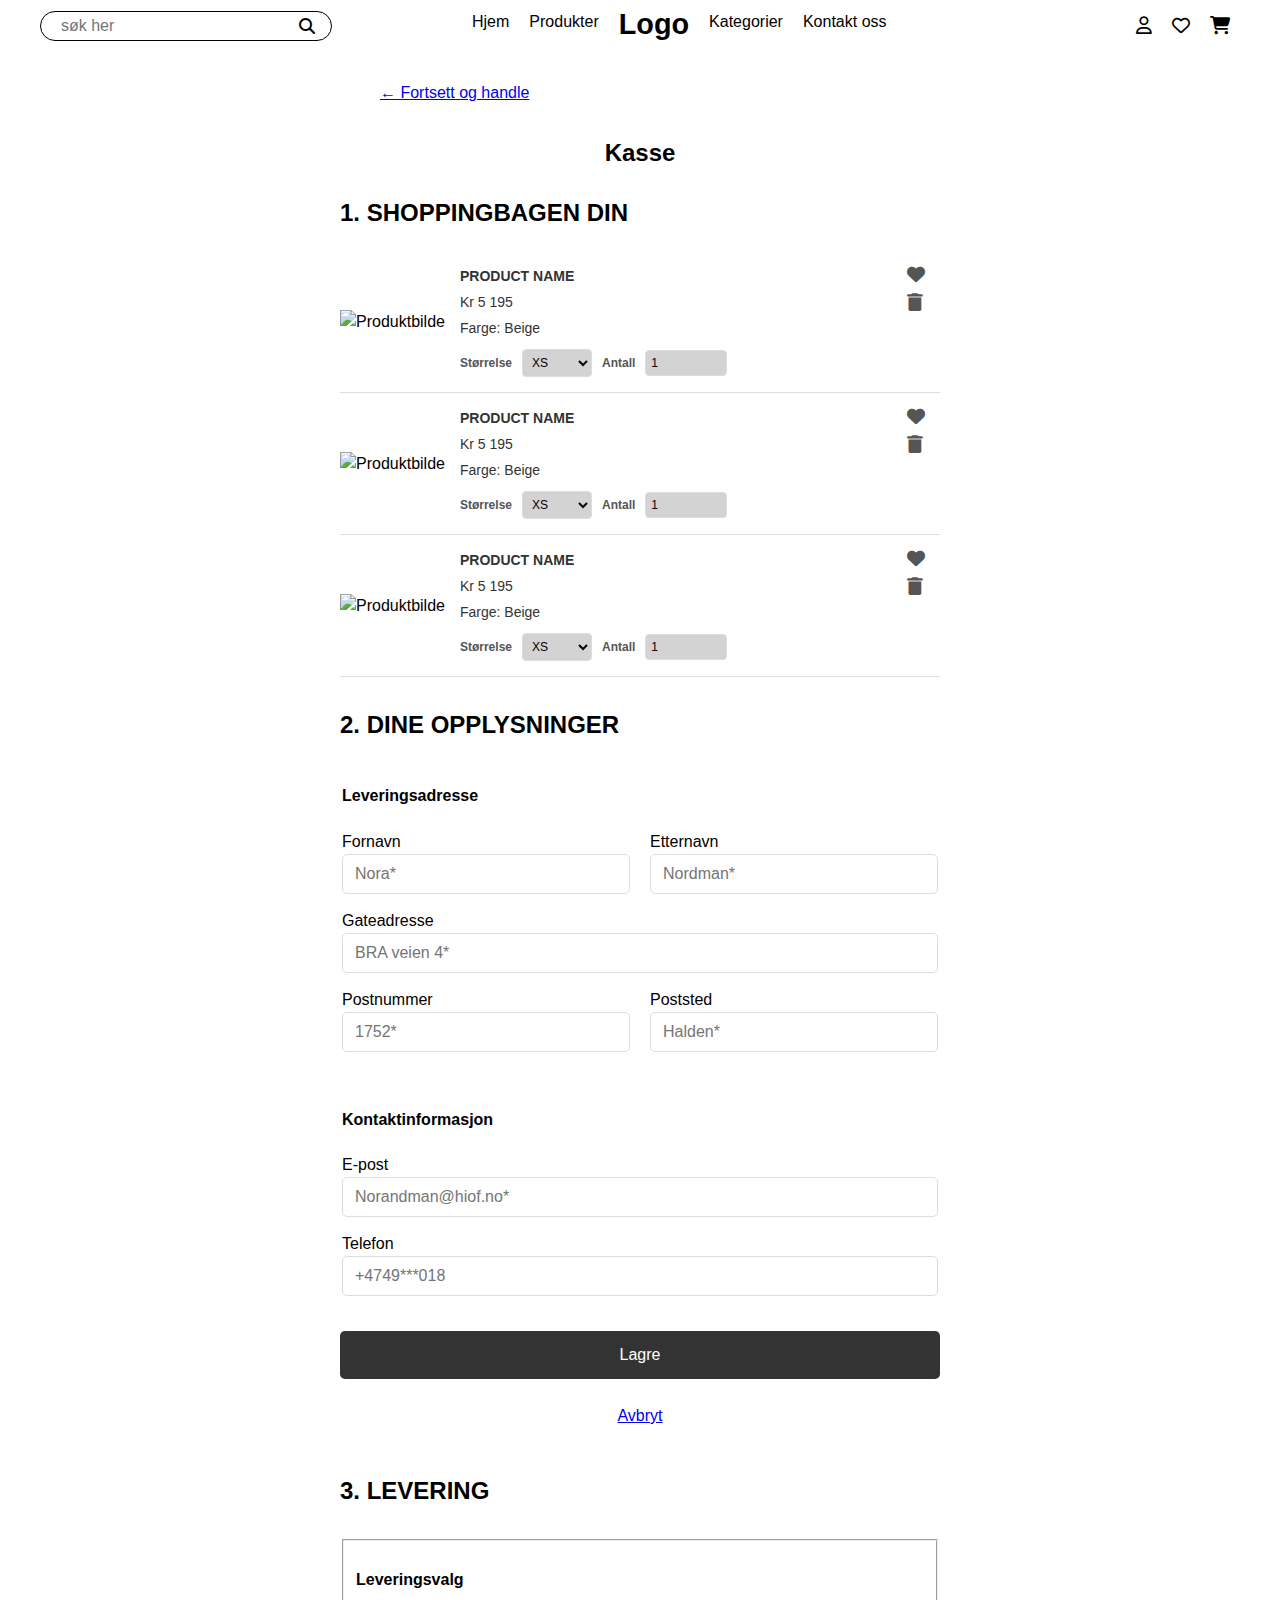
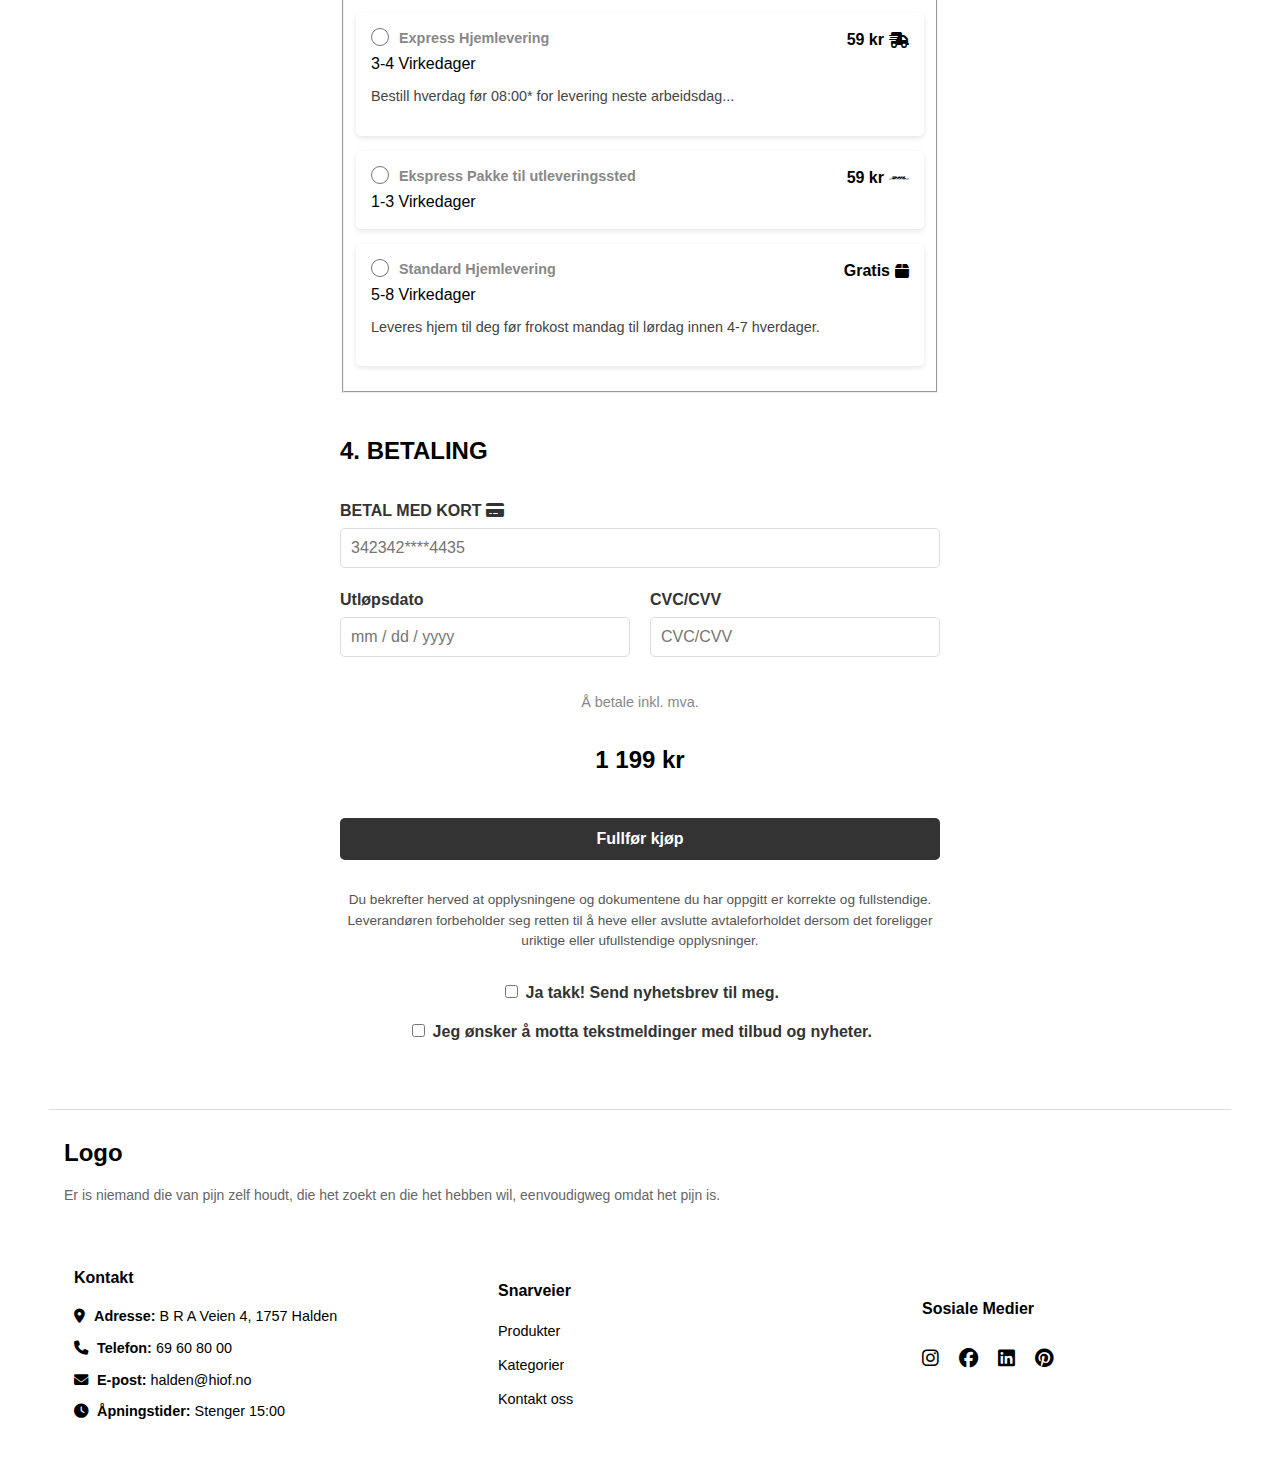
==== checkout.html @ 177e48ae "Eksamen" ====
<!DOCTYPE html>
<html lang="no">
<head>
    <meta charset="UTF-8">
    <meta name="viewport" content="width=device-width, initial-scale=1.0">
    <link rel="stylesheet" href="Ikoner/css/brands.css">
    <link rel="stylesheet" href="Ikoner/css/fontawesome.css">
    <link rel="stylesheet" href="Ikoner/css/solid.css">
    <link rel="stylesheet" href="Ikoner/css/regular.css">
    <link rel="stylesheet" href="CSS/stylesheet.css">
    <title>Nettbutikk</title>
</head>
<body>
    <header>
       
        <form class="search-bar" action="#" method="get">
    <label for="search" class="visually-hidden"></label>
    <input type="text" id="search" name="search" placeholder="søk her">
    <button>
        <i class="fa-solid fa-magnifying-glass"></i>
    </button>
    </form>

    

    
        <nav>
            <ul id="hoved-navigasjon">
                <li><a href="index.html">Hjem</a></li>
                <li><a href="index.html#De-mest-populære">Produkter</a></li>
                <li><a href="index.html" id="Logo">Logo</a></li>
                <li><a href="index.html#category-container">Kategorier</a></li>
                <li><a href="#kontakt">Kontakt oss</a></li>
            </ul>
        
            <ul class="icons">
                <li><a href="#" class="icon1"><i class="fa-regular fa-user"></i></a></li>
                <li><a href="#" class="icon2"><i class="fa-regular fa-heart"></i></a></li>
                <li><a href="checkout.html" class="icon3"><i class="fa-solid fa-cart-shopping"></i></a></li>
            </ul>
        </nav>
    </header>
    <main id="cart_Main">
        <section id="seksjon-kasse">
            <header>
                <a href="index.html#De-mest-populære" class="continue-shopping">← Fortsett og handle</a>
               
                
            
            </header>
            <h2 >Kasse</h2>
        </section>

        <section id="handlekurv-seksjon">
            <h3>1. SHOPPINGBAGEN DIN</h3>
            <!-- Product card -->
            <article class="handlekurv-produkt">
                <figure>
                    <img src="https://cdn.pixabay.com/photo/2021/03/22/16/07/woman-6115105_1280.jpg" alt="Produktbilde">
                </figure>
                <section class="produkt-detaljer">
                    <p><strong>PRODUCT NAME</strong></p>
                    <p>Kr 5 195</p>
                    <p>Farge: Beige</p>
                    <div class="produkt-valg">
                        <label for="størrelse-1">Størrelse</label>
                        <select id="størrelse-1">
                            <option value="XS">XS</option>
                            <option value="S">S</option>
                            <option value="M">M</option>
                            <option value="L">L</option>
                            <option value="XL">XL</option>
                        </select>
                        <label for="antall-1">Antall</label>
                        <input type="number" id="antall-1" value="1" min="1">
                    </div>
                </section>
                <section class="produkt-ikoner">
                    <i class="fas fa-heart"></i>
                    <i class="fas fa-trash"></i>
                </section>
            </article>
             <!-- Product card -->
             <article class="handlekurv-produkt">
                <figure>
                    <img src="https://cdn.pixabay.com/photo/2021/03/22/16/07/woman-6115105_1280.jpg" alt="Produktbilde">
                </figure>
                <section class="produkt-detaljer">
                    <p><strong>PRODUCT NAME</strong></p>
                    <p>Kr 5 195</p>
                    <p>Farge: Beige</p>
                    <section class="produkt-valg">
                        <label for="størrelse-2">Størrelse</label>
                        <select id="størrelse-2">
                            <option value="XS">XS</option>
                            <option value="S">S</option>
                            <option value="M">M</option>
                            <option value="L">L</option>
                            <option value="XL">XL</option>
                        </select>
                        <label for="antall-2">Antall</label>
                        <input type="number" id="antall-2" value="1" min="1">
                    </section>
                </section>
                <section class="produkt-ikoner">
                    <i class="fas fa-heart"></i>
                    <i class="fas fa-trash"></i>
                </section>
            </article>
             <!-- Product card -->
             <article class="handlekurv-produkt">
                <figure>
                    <img src="https://cdn.pixabay.com/photo/2021/03/22/16/07/woman-6115105_1280.jpg" alt="Produktbilde">
                </figure>
                <section class="produkt-detaljer">
                    <p><strong>PRODUCT NAME</strong></p>
                    <p>Kr 5 195</p>
                    <p>Farge: Beige</p>
                    <section class="produkt-valg">
                        <label for="størrelse-3">Størrelse</label>
                        <select id="størrelse-3">
                            <option value="XS">XS</option>
                            <option value="S">S</option>
                            <option value="M">M</option>
                            <option value="L">L</option>
                            <option value="XL">XL</option>
                        </select>
                        <label for="antall-3">Antall</label>
                        <input type="number" id="antall-3" value="1" min="1">
                    </section>
                </section>
                <div class="produkt-ikoner">
                    <i class="fas fa-heart"></i>
                    <i class="fas fa-trash"></i>
                </div>
            </article>
        </section>
                
        
        <section id="dine-opplysninger">
            <h3>2. DINE OPPLYSNINGER</h3>
            <form action="#" method="post">
                <fieldset>
                    <h4>Leveringsadresse</h4>
                    <section class="form-row">
                        <section class="form-group">
                            <label for="fornavn">Fornavn</label>
                            <input type="text" id="fornavn" name="fornavn" placeholder="Nora*" required>
                        </section>
                        <section class="form-group">
                            <label for="etternavn">Etternavn</label>
                            <input type="text" id="etternavn" name="etternavn" placeholder="Nordman*" required>
                        </section>
                    </section>
                    <section class="form-group">
                        <label for="gateadresse">Gateadresse</label>
                        <input type="text" id="gateadresse" name="gateadresse" placeholder="BRA veien 4*" required>
                    </section>
                    <section class="form-row">
                        <section class="form-group">
                            <label for="postnummer">Postnummer</label>
                            <input type="number" id="postnummer" name="postnummer" placeholder="1752*" required min="0" step="1">
                        </section>
                        <section class="form-group">
                            <label for="poststed">Poststed</label>
                            <input type="text" id="poststed" name="poststed" placeholder="Halden*" required>
                        </section>
                    </section>
                </fieldset>
                <fieldset>
                    <h4>Kontaktinformasjon</h4>
                    <section class="form-group">
                        <label for="epost">E-post</label>
                        <input type="email" id="epost" name="epost" placeholder="Norandman@hiof.no*" required>
                    </section>
                    <section class="form-group">
                        <label for="telefon">Telefon</label>
                        <input type="tel" id="telefon" name="telefon" placeholder="+4749***018" required>
                    </section>
                </fieldset>
                <section class="button-container">
                    <button type="submit" class="lagre-knapp">Lagre</button>
                    <a class="avbryt-knapp" href="#">Avbryt</a>
                </section>
            </form>
        </section>
        

        <section id="Levering">
            
                <h3 id="Levering_h3">3. LEVERING</h3>
           
            <form action="#" method="post">
                <fieldset>
                    <h4>Leveringsvalg</h4>
                    <article>
                        <section class="leveringsvalg-container">
                            <input type="radio" id="express_hjemlevering" name="levering" value="express_hjemlevering">
                            <label for="express_hjemlevering">
                                <span><strong>Express Hjemlevering</strong></span>
                            </label>
                            <section class="pris">
                                59 kr <i class="fa-solid fa-truck-fast"></i>
                            </section>
                        </section>
                        <span>3-4 Virkedager</span>
                        <p>Bestill hverdag før 08:00* for levering neste arbeidsdag...</p>
                    </article>
                    
            
                    <article>
                        <section class="leveringsvalg-container">
                        <input type="radio" id="express_utlevering" name="levering" value="express_utlevering" >
                        <label for="express_utlevering">
                            <span><strong>Ekspress Pakke til utleveringssted</strong></span>
                        </label>
                        <span class="pris">59 kr <i class="fa-brands fa-dhl"></i></span>
                        </section>
                            
                            <span>1-3 Virkedager</span>
                        
                    </article>
            
                    <article>
                        <section class="leveringsvalg-container">
                        <input type="radio" id="standard_hjemlevering" name="levering" value="standard_hjemlevering" >
                        <label for="standard_hjemlevering">
                            <span><strong>Standard Hjemlevering</strong></span>
                        </label>
                            <span class="pris">Gratis <i class="fa-solid fa-box"></i></span>
                            </section>
                            <span>5-8 Virkedager</span>
                            <p>Leveres hjem til deg før frokost mandag til lørdag innen 4-7 hverdager.</p>
                    </article>
                </fieldset>
            </form>                   
        </section>
      
        <section id="betaling">
         
                <h3>4. BETALING</h3>
         
            <form action="#" method="post" id="form_for_betaling">
                <section class="label-with-icon">
                    <label for="kortnummer">BETAL MED KORT  <i class="fa-solid fa-credit-card"></i></label>
                   
                </section>
                
                <section class="input-row">
                    
                    
                    <input type="text" id="kortnummer" name="kortnummer" placeholder="342342****4435" required>
                </section>
        
                <section class="input-row">
                    <section class="input-group">
                        <label for="utlopdato">Utløpsdato</label>
                        <input type="text" id="utlopdato" name="utlopdato" placeholder="mm / dd / yyyy" required>
                    </section>
                    <section class="input-group">
                        <label for="cvc">CVC/CVV</label>
                        <input type="text" id="cvc" name="cvc" placeholder="CVC/CVV" required pattern="\d{3}">
                    </section>
                </section>
        
                <p class="pris-tekst">Å betale inkl. mva.</p>
                <p class="total-pris">1 199 kr</p>
        
                <button class="fullfor-knapp" type="submit">Fullfør kjøp</button>
        
                <p class="bekreftelse-tekst">
                    Du bekrefter herved at opplysningene og dokumentene du har oppgitt er korrekte og fullstendige.
                    Leverandøren forbeholder seg retten til å heve eller avslutte avtaleforholdet dersom det foreligger uriktige eller ufullstendige opplysninger.
                </p>
        
                <section class="checkbox-container">
                    <label class="checkbox_item">
                        <input type="checkbox" name="nyhetsbrev">
                        <span>Ja takk! Send nyhetsbrev til meg.</span>
                    </label>
                    <label class="checkbox_item">
                        <input type="checkbox" name="tekstmelding">
                        <span>Jeg ønsker å motta tekstmeldinger med tilbud og nyheter.</span>
                    </label>
                </section>
            </form>
        </section>
         














    </main>





    <footer id="kontakt">

        <section class="footer-logo">
            <h2>Logo</h2>
            <p>Er is niemand die van pijn zelf houdt, die het zoekt en die het hebben wil, eenvoudigweg omdat het pijn is.</p>
        </section>
    
        <div class="footer-row">
        <section class="footer-contact">
            <h3>Kontakt</h3>
            <ul>
                <li><i class="fa-solid fa-location-dot"></i> <span class="label">Adresse:</span> B R A Veien 4, 1757 Halden</li>
                <li><i class="fa-solid fa-phone"></i> <span class="label">Telefon:</span> 69 60 80 00</li>
                <li><i class="fa-solid fa-envelope"></i> <span class="label">E-post:</span> halden@hiof.no</li>
                <li><i class="fa-solid fa-clock"></i> <span class="label">Åpningstider:</span> Stenger 15:00</li>
            </ul>
        </section>
   
        <section class="footer-links">
            <h3>Snarveier</h3>
            <ul>
                <li><a href="#De-mest-populære">Produkter</a></li>
                <li><a href="#category-container">Kategorier</a></li>
                <li><a href="#kontakt">Kontakt oss</a></li>
            </ul>
        </section>
    
    
        
        <section class="footer-social">
            <h3>Sosiale Medier</h3>
            <ul>
                <li><a href="https://www.instagram.com/" target="_blank"><i class="fa-brands fa-instagram"></i></a></li>
                <li><a href="https://www.facebook.com/" target="_blank"><i class="fa-brands fa-facebook"></i></a></li>
                <li><a href="https://www.linkedin.com/" target="_blank"><i class="fa-brands fa-linkedin"></i></a></li>
                <li><a href="https://www.pinterest.com/" target="_blank"><i class="fa-brands fa-pinterest"></i></a></li>
            </ul>
        </section>
        </div>
    </footer>
</body>
</html>
---- Ikoner/css/brands.css ----
/*!
 * Font Awesome Free 6.6.0 by @fontawesome - https://fontawesome.com
 * License - https://fontawesome.com/license/free (Icons: CC BY 4.0, Fonts: SIL OFL 1.1, Code: MIT License)
 * Copyright 2024 Fonticons, Inc.
 */
:root, :host {
  --fa-style-family-brands: 'Font Awesome 6 Brands';
  --fa-font-brands: normal 400 1em/1 'Font Awesome 6 Brands'; }

@font-face {
  font-family: 'Font Awesome 6 Brands';
  font-style: normal;
  font-weight: 400;
  font-display: block;
  src: url("../webfonts/fa-brands-400.woff2") format("woff2"), url("../webfonts/fa-brands-400.ttf") format("truetype"); }

.fab,
.fa-brands {
  font-weight: 400; }

.fa-monero:before {
  content: "\f3d0"; }

.fa-hooli:before {
  content: "\f427"; }

.fa-yelp:before {
  content: "\f1e9"; }

.fa-cc-visa:before {
  content: "\f1f0"; }

.fa-lastfm:before {
  content: "\f202"; }

.fa-shopware:before {
  content: "\f5b5"; }

.fa-creative-commons-nc:before {
  content: "\f4e8"; }

.fa-aws:before {
  content: "\f375"; }

.fa-redhat:before {
  content: "\f7bc"; }

.fa-yoast:before {
  content: "\f2b1"; }

.fa-cloudflare:before {
  content: "\e07d"; }

.fa-ups:before {
  content: "\f7e0"; }

.fa-pixiv:before {
  content: "\e640"; }

.fa-wpexplorer:before {
  content: "\f2de"; }

.fa-dyalog:before {
  content: "\f399"; }

.fa-bity:before {
  content: "\f37a"; }

.fa-stackpath:before {
  content: "\f842"; }

.fa-buysellads:before {
  content: "\f20d"; }

.fa-first-order:before {
  content: "\f2b0"; }

.fa-modx:before {
  content: "\f285"; }

.fa-guilded:before {
  content: "\e07e"; }

.fa-vnv:before {
  content: "\f40b"; }

.fa-square-js:before {
  content: "\f3b9"; }

.fa-js-square:before {
  content: "\f3b9"; }

.fa-microsoft:before {
  content: "\f3ca"; }

.fa-qq:before {
  content: "\f1d6"; }

.fa-orcid:before {
  content: "\f8d2"; }

.fa-java:before {
  content: "\f4e4"; }

.fa-invision:before {
  content: "\f7b0"; }

.fa-creative-commons-pd-alt:before {
  content: "\f4ed"; }

.fa-centercode:before {
  content: "\f380"; }

.fa-glide-g:before {
  content: "\f2a6"; }

.fa-drupal:before {
  content: "\f1a9"; }

.fa-jxl:before {
  content: "\e67b"; }

.fa-dart-lang:before {
  content: "\e693"; }

.fa-hire-a-helper:before {
  content: "\f3b0"; }

.fa-creative-commons-by:before {
  content: "\f4e7"; }

.fa-unity:before {
  content: "\e049"; }

.fa-whmcs:before {
  content: "\f40d"; }

.fa-rocketchat:before {
  content: "\f3e8"; }

.fa-vk:before {
  content: "\f189"; }

.fa-untappd:before {
  content: "\f405"; }

.fa-mailchimp:before {
  content: "\f59e"; }

.fa-css3-alt:before {
  content: "\f38b"; }

.fa-square-reddit:before {
  content: "\f1a2"; }

.fa-reddit-square:before {
  content: "\f1a2"; }

.fa-vimeo-v:before {
  content: "\f27d"; }

.fa-contao:before {
  content: "\f26d"; }

.fa-square-font-awesome:before {
  content: "\e5ad"; }

.fa-deskpro:before {
  content: "\f38f"; }

.fa-brave:before {
  content: "\e63c"; }

.fa-sistrix:before {
  content: "\f3ee"; }

.fa-square-instagram:before {
  content: "\e055"; }

.fa-instagram-square:before {
  content: "\e055"; }

.fa-battle-net:before {
  content: "\f835"; }

.fa-the-red-yeti:before {
  content: "\f69d"; }

.fa-square-hacker-news:before {
  content: "\f3af"; }

.fa-hacker-news-square:before {
  content: "\f3af"; }

.fa-edge:before {
  content: "\f282"; }

.fa-threads:before {
  content: "\e618"; }

.fa-napster:before {
  content: "\f3d2"; }

.fa-square-snapchat:before {
  content: "\f2ad"; }

.fa-snapchat-square:before {
  content: "\f2ad"; }

.fa-google-plus-g:before {
  content: "\f0d5"; }

.fa-artstation:before {
  content: "\f77a"; }

.fa-markdown:before {
  content: "\f60f"; }

.fa-sourcetree:before {
  content: "\f7d3"; }

.fa-google-plus:before {
  content: "\f2b3"; }

.fa-diaspora:before {
  content: "\f791"; }

.fa-foursquare:before {
  content: "\f180"; }

.fa-stack-overflow:before {
  content: "\f16c"; }

.fa-github-alt:before {
  content: "\f113"; }

.fa-phoenix-squadron:before {
  content: "\f511"; }

.fa-pagelines:before {
  content: "\f18c"; }

.fa-algolia:before {
  content: "\f36c"; }

.fa-red-river:before {
  content: "\f3e3"; }

.fa-creative-commons-sa:before {
  content: "\f4ef"; }

.fa-safari:before {
  content: "\f267"; }

.fa-google:before {
  content: "\f1a0"; }

.fa-square-font-awesome-stroke:before {
  content: "\f35c"; }

.fa-font-awesome-alt:before {
  content: "\f35c"; }

.fa-atlassian:before {
  content: "\f77b"; }

.fa-linkedin-in:before {
  content: "\f0e1"; }

.fa-digital-ocean:before {
  content: "\f391"; }

.fa-nimblr:before {
  content: "\f5a8"; }

.fa-chromecast:before {
  content: "\f838"; }

.fa-evernote:before {
  content: "\f839"; }

.fa-hacker-news:before {
  content: "\f1d4"; }

.fa-creative-commons-sampling:before {
  content: "\f4f0"; }

.fa-adversal:before {
  content: "\f36a"; }

.fa-creative-commons:before {
  content: "\f25e"; }

.fa-watchman-monitoring:before {
  content: "\e087"; }

.fa-fonticons:before {
  content: "\f280"; }

.fa-weixin:before {
  content: "\f1d7"; }

.fa-shirtsinbulk:before {
  content: "\f214"; }

.fa-codepen:before {
  content: "\f1cb"; }

.fa-git-alt:before {
  content: "\f841"; }

.fa-lyft:before {
  content: "\f3c3"; }

.fa-rev:before {
  content: "\f5b2"; }

.fa-windows:before {
  content: "\f17a"; }

.fa-wizards-of-the-coast:before {
  content: "\f730"; }

.fa-square-viadeo:before {
  content: "\f2aa"; }

.fa-viadeo-square:before {
  content: "\f2aa"; }

.fa-meetup:before {
  content: "\f2e0"; }

.fa-centos:before {
  content: "\f789"; }

.fa-adn:before {
  content: "\f170"; }

.fa-cloudsmith:before {
  content: "\f384"; }

.fa-opensuse:before {
  content: "\e62b"; }

.fa-pied-piper-alt:before {
  content: "\f1a8"; }

.fa-square-dribbble:before {
  content: "\f397"; }

.fa-dribbble-square:before {
  content: "\f397"; }

.fa-codiepie:before {
  content: "\f284"; }

.fa-node:before {
  content: "\f419"; }

.fa-mix:before {
  content: "\f3cb"; }

.fa-steam:before {
  content: "\f1b6"; }

.fa-cc-apple-pay:before {
  content: "\f416"; }

.fa-scribd:before {
  content: "\f28a"; }

.fa-debian:before {
  content: "\e60b"; }

.fa-openid:before {
  content: "\f19b"; }

.fa-instalod:before {
  content: "\e081"; }

.fa-expeditedssl:before {
  content: "\f23e"; }

.fa-sellcast:before {
  content: "\f2da"; }

.fa-square-twitter:before {
  content: "\f081"; }

.fa-twitter-square:before {
  content: "\f081"; }

.fa-r-project:before {
  content: "\f4f7"; }

.fa-delicious:before {
  content: "\f1a5"; }

.fa-freebsd:before {
  content: "\f3a4"; }

.fa-vuejs:before {
  content: "\f41f"; }

.fa-accusoft:before {
  content: "\f369"; }

.fa-ioxhost:before {
  content: "\f208"; }

.fa-fonticons-fi:before {
  content: "\f3a2"; }

.fa-app-store:before {
  content: "\f36f"; }

.fa-cc-mastercard:before {
  content: "\f1f1"; }

.fa-itunes-note:before {
  content: "\f3b5"; }

.fa-golang:before {
  content: "\e40f"; }

.fa-kickstarter:before {
  content: "\f3bb"; }

.fa-square-kickstarter:before {
  content: "\f3bb"; }

.fa-grav:before {
  content: "\f2d6"; }

.fa-weibo:before {
  content: "\f18a"; }

.fa-uncharted:before {
  content: "\e084"; }

.fa-firstdraft:before {
  content: "\f3a1"; }

.fa-square-youtube:before {
  content: "\f431"; }

.fa-youtube-square:before {
  content: "\f431"; }

.fa-wikipedia-w:before {
  content: "\f266"; }

.fa-wpressr:before {
  content: "\f3e4"; }

.fa-rendact:before {
  content: "\f3e4"; }

.fa-angellist:before {
  content: "\f209"; }

.fa-galactic-republic:before {
  content: "\f50c"; }

.fa-nfc-directional:before {
  content: "\e530"; }

.fa-skype:before {
  content: "\f17e"; }

.fa-joget:before {
  content: "\f3b7"; }

.fa-fedora:before {
  content: "\f798"; }

.fa-stripe-s:before {
  content: "\f42a"; }

.fa-meta:before {
  content: "\e49b"; }

.fa-laravel:before {
  content: "\f3bd"; }

.fa-hotjar:before {
  content: "\f3b1"; }

.fa-bluetooth-b:before {
  content: "\f294"; }

.fa-square-letterboxd:before {
  content: "\e62e"; }

.fa-sticker-mule:before {
  content: "\f3f7"; }

.fa-creative-commons-zero:before {
  content: "\f4f3"; }

.fa-hips:before {
  content: "\f452"; }

.fa-behance:before {
  content: "\f1b4"; }

.fa-reddit:before {
  content: "\f1a1"; }

.fa-discord:before {
  content: "\f392"; }

.fa-chrome:before {
  content: "\f268"; }

.fa-app-store-ios:before {
  content: "\f370"; }

.fa-cc-discover:before {
  content: "\f1f2"; }

.fa-wpbeginner:before {
  content: "\f297"; }

.fa-confluence:before {
  content: "\f78d"; }

.fa-shoelace:before {
  content: "\e60c"; }

.fa-mdb:before {
  content: "\f8ca"; }

.fa-dochub:before {
  content: "\f394"; }

.fa-accessible-icon:before {
  content: "\f368"; }

.fa-ebay:before {
  content: "\f4f4"; }

.fa-amazon:before {
  content: "\f270"; }

.fa-unsplash:before {
  content: "\e07c"; }

.fa-yarn:before {
  content: "\f7e3"; }

.fa-square-steam:before {
  content: "\f1b7"; }

.fa-steam-square:before {
  content: "\f1b7"; }

.fa-500px:before {
  content: "\f26e"; }

.fa-square-vimeo:before {
  content: "\f194"; }

.fa-vimeo-square:before {
  content: "\f194"; }

.fa-asymmetrik:before {
  content: "\f372"; }

.fa-font-awesome:before {
  content: "\f2b4"; }

.fa-font-awesome-flag:before {
  content: "\f2b4"; }

.fa-font-awesome-logo-full:before {
  content: "\f2b4"; }

.fa-gratipay:before {
  content: "\f184"; }

.fa-apple:before {
  content: "\f179"; }

.fa-hive:before {
  content: "\e07f"; }

.fa-gitkraken:before {
  content: "\f3a6"; }

.fa-keybase:before {
  content: "\f4f5"; }

.fa-apple-pay:before {
  content: "\f415"; }

.fa-padlet:before {
  content: "\e4a0"; }

.fa-amazon-pay:before {
  content: "\f42c"; }

.fa-square-github:before {
  content: "\f092"; }

.fa-github-square:before {
  content: "\f092"; }

.fa-stumbleupon:before {
  content: "\f1a4"; }

.fa-fedex:before {
  content: "\f797"; }

.fa-phoenix-framework:before {
  content: "\f3dc"; }

.fa-shopify:before {
  content: "\e057"; }

.fa-neos:before {
  content: "\f612"; }

.fa-square-threads:before {
  content: "\e619"; }

.fa-hackerrank:before {
  content: "\f5f7"; }

.fa-researchgate:before {
  content: "\f4f8"; }

.fa-swift:before {
  content: "\f8e1"; }

.fa-angular:before {
  content: "\f420"; }

.fa-speakap:before {
  content: "\f3f3"; }

.fa-angrycreative:before {
  content: "\f36e"; }

.fa-y-combinator:before {
  content: "\f23b"; }

.fa-empire:before {
  content: "\f1d1"; }

.fa-envira:before {
  content: "\f299"; }

.fa-google-scholar:before {
  content: "\e63b"; }

.fa-square-gitlab:before {
  content: "\e5ae"; }

.fa-gitlab-square:before {
  content: "\e5ae"; }

.fa-studiovinari:before {
  content: "\f3f8"; }

.fa-pied-piper:before {
  content: "\f2ae"; }

.fa-wordpress:before {
  content: "\f19a"; }

.fa-product-hunt:before {
  content: "\f288"; }

.fa-firefox:before {
  content: "\f269"; }

.fa-linode:before {
  content: "\f2b8"; }

.fa-goodreads:before {
  content: "\f3a8"; }

.fa-square-odnoklassniki:before {
  content: "\f264"; }

.fa-odnoklassniki-square:before {
  content: "\f264"; }

.fa-jsfiddle:before {
  content: "\f1cc"; }

.fa-sith:before {
  content: "\f512"; }

.fa-themeisle:before {
  content: "\f2b2"; }

.fa-page4:before {
  content: "\f3d7"; }

.fa-hashnode:before {
  content: "\e499"; }

.fa-react:before {
  content: "\f41b"; }

.fa-cc-paypal:before {
  content: "\f1f4"; }

.fa-squarespace:before {
  content: "\f5be"; }

.fa-cc-stripe:before {
  content: "\f1f5"; }

.fa-creative-commons-share:before {
  content: "\f4f2"; }

.fa-bitcoin:before {
  content: "\f379"; }

.fa-keycdn:before {
  content: "\f3ba"; }

.fa-opera:before {
  content: "\f26a"; }

.fa-itch-io:before {
  content: "\f83a"; }

.fa-umbraco:before {
  content: "\f8e8"; }

.fa-galactic-senate:before {
  content: "\f50d"; }

.fa-ubuntu:before {
  content: "\f7df"; }

.fa-draft2digital:before {
  content: "\f396"; }

.fa-stripe:before {
  content: "\f429"; }

.fa-houzz:before {
  content: "\f27c"; }

.fa-gg:before {
  content: "\f260"; }

.fa-dhl:before {
  content: "\f790"; }

.fa-square-pinterest:before {
  content: "\f0d3"; }

.fa-pinterest-square:before {
  content: "\f0d3"; }

.fa-xing:before {
  content: "\f168"; }

.fa-blackberry:before {
  content: "\f37b"; }

.fa-creative-commons-pd:before {
  content: "\f4ec"; }

.fa-playstation:before {
  content: "\f3df"; }

.fa-quinscape:before {
  content: "\f459"; }

.fa-less:before {
  content: "\f41d"; }

.fa-blogger-b:before {
  content: "\f37d"; }

.fa-opencart:before {
  content: "\f23d"; }

.fa-vine:before {
  content: "\f1ca"; }

.fa-signal-messenger:before {
  content: "\e663"; }

.fa-paypal:before {
  content: "\f1ed"; }

.fa-gitlab:before {
  content: "\f296"; }

.fa-typo3:before {
  content: "\f42b"; }

.fa-reddit-alien:before {
  content: "\f281"; }

.fa-yahoo:before {
  content: "\f19e"; }

.fa-dailymotion:before {
  content: "\e052"; }

.fa-affiliatetheme:before {
  content: "\f36b"; }

.fa-pied-piper-pp:before {
  content: "\f1a7"; }

.fa-bootstrap:before {
  content: "\f836"; }

.fa-odnoklassniki:before {
  content: "\f263"; }

.fa-nfc-symbol:before {
  content: "\e531"; }

.fa-mintbit:before {
  content: "\e62f"; }

.fa-ethereum:before {
  content: "\f42e"; }

.fa-speaker-deck:before {
  content: "\f83c"; }

.fa-creative-commons-nc-eu:before {
  content: "\f4e9"; }

.fa-patreon:before {
  content: "\f3d9"; }

.fa-avianex:before {
  content: "\f374"; }

.fa-ello:before {
  content: "\f5f1"; }

.fa-gofore:before {
  content: "\f3a7"; }

.fa-bimobject:before {
  content: "\f378"; }

.fa-brave-reverse:before {
  content: "\e63d"; }

.fa-facebook-f:before {
  content: "\f39e"; }

.fa-square-google-plus:before {
  content: "\f0d4"; }

.fa-google-plus-square:before {
  content: "\f0d4"; }

.fa-web-awesome:before {
  content: "\e682"; }

.fa-mandalorian:before {
  content: "\f50f"; }

.fa-first-order-alt:before {
  content: "\f50a"; }

.fa-osi:before {
  content: "\f41a"; }

.fa-google-wallet:before {
  content: "\f1ee"; }

.fa-d-and-d-beyond:before {
  content: "\f6ca"; }

.fa-periscope:before {
  content: "\f3da"; }

.fa-fulcrum:before {
  content: "\f50b"; }

.fa-cloudscale:before {
  content: "\f383"; }

.fa-forumbee:before {
  content: "\f211"; }

.fa-mizuni:before {
  content: "\f3cc"; }

.fa-schlix:before {
  content: "\f3ea"; }

.fa-square-xing:before {
  content: "\f169"; }

.fa-xing-square:before {
  content: "\f169"; }

.fa-bandcamp:before {
  content: "\f2d5"; }

.fa-wpforms:before {
  content: "\f298"; }

.fa-cloudversify:before {
  content: "\f385"; }

.fa-usps:before {
  content: "\f7e1"; }

.fa-megaport:before {
  content: "\f5a3"; }

.fa-magento:before {
  content: "\f3c4"; }

.fa-spotify:before {
  content: "\f1bc"; }

.fa-optin-monster:before {
  content: "\f23c"; }

.fa-fly:before {
  content: "\f417"; }

.fa-aviato:before {
  content: "\f421"; }

.fa-itunes:before {
  content: "\f3b4"; }

.fa-cuttlefish:before {
  content: "\f38c"; }

.fa-blogger:before {
  content: "\f37c"; }

.fa-flickr:before {
  content: "\f16e"; }

.fa-viber:before {
  content: "\f409"; }

.fa-soundcloud:before {
  content: "\f1be"; }

.fa-digg:before {
  content: "\f1a6"; }

.fa-tencent-weibo:before {
  content: "\f1d5"; }

.fa-letterboxd:before {
  content: "\e62d"; }

.fa-symfony:before {
  content: "\f83d"; }

.fa-maxcdn:before {
  content: "\f136"; }

.fa-etsy:before {
  content: "\f2d7"; }

.fa-facebook-messenger:before {
  content: "\f39f"; }

.fa-audible:before {
  content: "\f373"; }

.fa-think-peaks:before {
  content: "\f731"; }

.fa-bilibili:before {
  content: "\e3d9"; }

.fa-erlang:before {
  content: "\f39d"; }

.fa-x-twitter:before {
  content: "\e61b"; }

.fa-cotton-bureau:before {
  content: "\f89e"; }

.fa-dashcube:before {
  content: "\f210"; }

.fa-42-group:before {
  content: "\e080"; }

.fa-innosoft:before {
  content: "\e080"; }

.fa-stack-exchange:before {
  content: "\f18d"; }

.fa-elementor:before {
  content: "\f430"; }

.fa-square-pied-piper:before {
  content: "\e01e"; }

.fa-pied-piper-square:before {
  content: "\e01e"; }

.fa-creative-commons-nd:before {
  content: "\f4eb"; }

.fa-palfed:before {
  content: "\f3d8"; }

.fa-superpowers:before {
  content: "\f2dd"; }

.fa-resolving:before {
  content: "\f3e7"; }

.fa-xbox:before {
  content: "\f412"; }

.fa-square-web-awesome-stroke:before {
  content: "\e684"; }

.fa-searchengin:before {
  content: "\f3eb"; }

.fa-tiktok:before {
  content: "\e07b"; }

.fa-square-facebook:before {
  content: "\f082"; }

.fa-facebook-square:before {
  content: "\f082"; }

.fa-renren:before {
  content: "\f18b"; }

.fa-linux:before {
  content: "\f17c"; }

.fa-glide:before {
  content: "\f2a5"; }

.fa-linkedin:before {
  content: "\f08c"; }

.fa-hubspot:before {
  content: "\f3b2"; }

.fa-deploydog:before {
  content: "\f38e"; }

.fa-twitch:before {
  content: "\f1e8"; }

.fa-flutter:before {
  content: "\e694"; }

.fa-ravelry:before {
  content: "\f2d9"; }

.fa-mixer:before {
  content: "\e056"; }

.fa-square-lastfm:before {
  content: "\f203"; }

.fa-lastfm-square:before {
  content: "\f203"; }

.fa-vimeo:before {
  content: "\f40a"; }

.fa-mendeley:before {
  content: "\f7b3"; }

.fa-uniregistry:before {
  content: "\f404"; }

.fa-figma:before {
  content: "\f799"; }

.fa-creative-commons-remix:before {
  content: "\f4ee"; }

.fa-cc-amazon-pay:before {
  content: "\f42d"; }

.fa-dropbox:before {
  content: "\f16b"; }

.fa-instagram:before {
  content: "\f16d"; }

.fa-cmplid:before {
  content: "\e360"; }

.fa-upwork:before {
  content: "\e641"; }

.fa-facebook:before {
  content: "\f09a"; }

.fa-gripfire:before {
  content: "\f3ac"; }

.fa-jedi-order:before {
  content: "\f50e"; }

.fa-uikit:before {
  content: "\f403"; }

.fa-fort-awesome-alt:before {
  content: "\f3a3"; }

.fa-phabricator:before {
  content: "\f3db"; }

.fa-ussunnah:before {
  content: "\f407"; }

.fa-earlybirds:before {
  content: "\f39a"; }

.fa-trade-federation:before {
  content: "\f513"; }

.fa-autoprefixer:before {
  content: "\f41c"; }

.fa-whatsapp:before {
  content: "\f232"; }

.fa-square-upwork:before {
  content: "\e67c"; }

.fa-slideshare:before {
  content: "\f1e7"; }

.fa-google-play:before {
  content: "\f3ab"; }

.fa-viadeo:before {
  content: "\f2a9"; }

.fa-line:before {
  content: "\f3c0"; }

.fa-google-drive:before {
  content: "\f3aa"; }

.fa-servicestack:before {
  content: "\f3ec"; }

.fa-simplybuilt:before {
  content: "\f215"; }

.fa-bitbucket:before {
  content: "\f171"; }

.fa-imdb:before {
  content: "\f2d8"; }

.fa-deezer:before {
  content: "\e077"; }

.fa-raspberry-pi:before {
  content: "\f7bb"; }

.fa-jira:before {
  content: "\f7b1"; }

.fa-docker:before {
  content: "\f395"; }

.fa-screenpal:before {
  content: "\e570"; }

.fa-bluetooth:before {
  content: "\f293"; }

.fa-gitter:before {
  content: "\f426"; }

.fa-d-and-d:before {
  content: "\f38d"; }

.fa-microblog:before {
  content: "\e01a"; }

.fa-cc-diners-club:before {
  content: "\f24c"; }

.fa-gg-circle:before {
  content: "\f261"; }

.fa-pied-piper-hat:before {
  content: "\f4e5"; }

.fa-kickstarter-k:before {
  content: "\f3bc"; }

.fa-yandex:before {
  content: "\f413"; }

.fa-readme:before {
  content: "\f4d5"; }

.fa-html5:before {
  content: "\f13b"; }

.fa-sellsy:before {
  content: "\f213"; }

.fa-square-web-awesome:before {
  content: "\e683"; }

.fa-sass:before {
  content: "\f41e"; }

.fa-wirsindhandwerk:before {
  content: "\e2d0"; }

.fa-wsh:before {
  content: "\e2d0"; }

.fa-buromobelexperte:before {
  content: "\f37f"; }

.fa-salesforce:before {
  content: "\f83b"; }

.fa-octopus-deploy:before {
  content: "\e082"; }

.fa-medapps:before {
  content: "\f3c6"; }

.fa-ns8:before {
  content: "\f3d5"; }

.fa-pinterest-p:before {
  content: "\f231"; }

.fa-apper:before {
  content: "\f371"; }

.fa-fort-awesome:before {
  content: "\f286"; }

.fa-waze:before {
  content: "\f83f"; }

.fa-bluesky:before {
  content: "\e671"; }

.fa-cc-jcb:before {
  content: "\f24b"; }

.fa-snapchat:before {
  content: "\f2ab"; }

.fa-snapchat-ghost:before {
  content: "\f2ab"; }

.fa-fantasy-flight-games:before {
  content: "\f6dc"; }

.fa-rust:before {
  content: "\e07a"; }

.fa-wix:before {
  content: "\f5cf"; }

.fa-square-behance:before {
  content: "\f1b5"; }

.fa-behance-square:before {
  content: "\f1b5"; }

.fa-supple:before {
  content: "\f3f9"; }

.fa-webflow:before {
  content: "\e65c"; }

.fa-rebel:before {
  content: "\f1d0"; }

.fa-css3:before {
  content: "\f13c"; }

.fa-staylinked:before {
  content: "\f3f5"; }

.fa-kaggle:before {
  content: "\f5fa"; }

.fa-space-awesome:before {
  content: "\e5ac"; }

.fa-deviantart:before {
  content: "\f1bd"; }

.fa-cpanel:before {
  content: "\f388"; }

.fa-goodreads-g:before {
  content: "\f3a9"; }

.fa-square-git:before {
  content: "\f1d2"; }

.fa-git-square:before {
  content: "\f1d2"; }

.fa-square-tumblr:before {
  content: "\f174"; }

.fa-tumblr-square:before {
  content: "\f174"; }

.fa-trello:before {
  content: "\f181"; }

.fa-creative-commons-nc-jp:before {
  content: "\f4ea"; }

.fa-get-pocket:before {
  content: "\f265"; }

.fa-perbyte:before {
  content: "\e083"; }

.fa-grunt:before {
  content: "\f3ad"; }

.fa-weebly:before {
  content: "\f5cc"; }

.fa-connectdevelop:before {
  content: "\f20e"; }

.fa-leanpub:before {
  content: "\f212"; }

.fa-black-tie:before {
  content: "\f27e"; }

.fa-themeco:before {
  content: "\f5c6"; }

.fa-python:before {
  content: "\f3e2"; }

.fa-android:before {
  content: "\f17b"; }

.fa-bots:before {
  content: "\e340"; }

.fa-free-code-camp:before {
  content: "\f2c5"; }

.fa-hornbill:before {
  content: "\f592"; }

.fa-js:before {
  content: "\f3b8"; }

.fa-ideal:before {
  content: "\e013"; }

.fa-git:before {
  content: "\f1d3"; }

.fa-dev:before {
  content: "\f6cc"; }

.fa-sketch:before {
  content: "\f7c6"; }

.fa-yandex-international:before {
  content: "\f414"; }

.fa-cc-amex:before {
  content: "\f1f3"; }

.fa-uber:before {
  content: "\f402"; }

.fa-github:before {
  content: "\f09b"; }

.fa-php:before {
  content: "\f457"; }

.fa-alipay:before {
  content: "\f642"; }

.fa-youtube:before {
  content: "\f167"; }

.fa-skyatlas:before {
  content: "\f216"; }

.fa-firefox-browser:before {
  content: "\e007"; }

.fa-replyd:before {
  content: "\f3e6"; }

.fa-suse:before {
  content: "\f7d6"; }

.fa-jenkins:before {
  content: "\f3b6"; }

.fa-twitter:before {
  content: "\f099"; }

.fa-rockrms:before {
  content: "\f3e9"; }

.fa-pinterest:before {
  content: "\f0d2"; }

.fa-buffer:before {
  content: "\f837"; }

.fa-npm:before {
  content: "\f3d4"; }

.fa-yammer:before {
  content: "\f840"; }

.fa-btc:before {
  content: "\f15a"; }

.fa-dribbble:before {
  content: "\f17d"; }

.fa-stumbleupon-circle:before {
  content: "\f1a3"; }

.fa-internet-explorer:before {
  content: "\f26b"; }

.fa-stubber:before {
  content: "\e5c7"; }

.fa-telegram:before {
  content: "\f2c6"; }

.fa-telegram-plane:before {
  content: "\f2c6"; }

.fa-old-republic:before {
  content: "\f510"; }

.fa-odysee:before {
  content: "\e5c6"; }

.fa-square-whatsapp:before {
  content: "\f40c"; }

.fa-whatsapp-square:before {
  content: "\f40c"; }

.fa-node-js:before {
  content: "\f3d3"; }

.fa-edge-legacy:before {
  content: "\e078"; }

.fa-slack:before {
  content: "\f198"; }

.fa-slack-hash:before {
  content: "\f198"; }

.fa-medrt:before {
  content: "\f3c8"; }

.fa-usb:before {
  content: "\f287"; }

.fa-tumblr:before {
  content: "\f173"; }

.fa-vaadin:before {
  content: "\f408"; }

.fa-quora:before {
  content: "\f2c4"; }

.fa-square-x-twitter:before {
  content: "\e61a"; }

.fa-reacteurope:before {
  content: "\f75d"; }

.fa-medium:before {
  content: "\f23a"; }

.fa-medium-m:before {
  content: "\f23a"; }

.fa-amilia:before {
  content: "\f36d"; }

.fa-mixcloud:before {
  content: "\f289"; }

.fa-flipboard:before {
  content: "\f44d"; }

.fa-viacoin:before {
  content: "\f237"; }

.fa-critical-role:before {
  content: "\f6c9"; }

.fa-sitrox:before {
  content: "\e44a"; }

.fa-discourse:before {
  content: "\f393"; }

.fa-joomla:before {
  content: "\f1aa"; }

.fa-mastodon:before {
  content: "\f4f6"; }

.fa-airbnb:before {
  content: "\f834"; }

.fa-wolf-pack-battalion:before {
  content: "\f514"; }

.fa-buy-n-large:before {
  content: "\f8a6"; }

.fa-gulp:before {
  content: "\f3ae"; }

.fa-creative-commons-sampling-plus:before {
  content: "\f4f1"; }

.fa-strava:before {
  content: "\f428"; }

.fa-ember:before {
  content: "\f423"; }

.fa-canadian-maple-leaf:before {
  content: "\f785"; }

.fa-teamspeak:before {
  content: "\f4f9"; }

.fa-pushed:before {
  content: "\f3e1"; }

.fa-wordpress-simple:before {
  content: "\f411"; }

.fa-nutritionix:before {
  content: "\f3d6"; }

.fa-wodu:before {
  content: "\e088"; }

.fa-google-pay:before {
  content: "\e079"; }

.fa-intercom:before {
  content: "\f7af"; }

.fa-zhihu:before {
  content: "\f63f"; }

.fa-korvue:before {
  content: "\f42f"; }

.fa-pix:before {
  content: "\e43a"; }

.fa-steam-symbol:before {
  content: "\f3f6"; }
---- Ikoner/css/solid.css ----
/*!
 * Font Awesome Free 6.6.0 by @fontawesome - https://fontawesome.com
 * License - https://fontawesome.com/license/free (Icons: CC BY 4.0, Fonts: SIL OFL 1.1, Code: MIT License)
 * Copyright 2024 Fonticons, Inc.
 */
:root, :host {
  --fa-style-family-classic: 'Font Awesome 6 Free';
  --fa-font-solid: normal 900 1em/1 'Font Awesome 6 Free'; }

@font-face {
  font-family: 'Font Awesome 6 Free';
  font-style: normal;
  font-weight: 900;
  font-display: block;
  src: url("../webfonts/fa-solid-900.woff2") format("woff2"), url("../webfonts/fa-solid-900.ttf") format("truetype"); }

.fas,
.fa-solid {
  font-weight: 900; }
---- Ikoner/css/regular.css ----
/*!
 * Font Awesome Free 6.6.0 by @fontawesome - https://fontawesome.com
 * License - https://fontawesome.com/license/free (Icons: CC BY 4.0, Fonts: SIL OFL 1.1, Code: MIT License)
 * Copyright 2024 Fonticons, Inc.
 */
:root, :host {
  --fa-style-family-classic: 'Font Awesome 6 Free';
  --fa-font-regular: normal 400 1em/1 'Font Awesome 6 Free'; }

@font-face {
  font-family: 'Font Awesome 6 Free';
  font-style: normal;
  font-weight: 400;
  font-display: block;
  src: url("../webfonts/fa-regular-400.woff2") format("woff2"), url("../webfonts/fa-regular-400.ttf") format("truetype"); }

.far,
.fa-regular {
  font-weight: 400; }
---- CSS/stylesheet.css ----
/* Global font settings */
html {
    font-size: 16px; /* Standard fontstørrelse */
}

body {
    font-family: Arial, Helvetica, sans-serif; /* Sans-serif font */
    line-height: 1.5; /* Bedre lesbarhet */
    margin: auto;
    padding: 0;
}

main{
    margin: 2rem;
}


header {
    display: flex;
    flex-direction: row; /* Arrange header elements horizontally */
    align-items: center; /* Vertically align all items */
    justify-content: space-between; /* Distribute sections evenly */
    padding: 10px 40px; /* Increased horizontal padding for better alignment */
    max-width: 1200px; /* Increase header width for alignment */
    margin: 0 auto; /* Center the header horizontally */
   
}

/* Logo */
#Logo {
    font-size: 1.8rem; /* Slightly larger for better prominence */
    font-weight: bold; /* Bold font */
    margin: 0;
    color: #000000;
    text-decoration: none; /* Prevent underline on hover */
    line-height: 1; /* Align text vertically */
    flex: 2; /* Allocate more space to the logo */
    text-align: center; /* Center-align the logo text */
}

/* Navigation styles */
header nav {
    display: flex;
    align-items: center; /* Align nav items vertically */
   /* gap: 10px; /* Space between navigation links */
    flex: 3; /* Allocate space to navigation */
    justify-content: center; /* Center the navigation links */
    margin-left: 130px;
}

/* Main navigation menu */
#hoved-navigasjon {
    display: flex;
    flex-direction: row; /* Align nav items horizontally */
  
    padding: 0;
    margin: 0;
    list-style: none;
}

header nav ul a {
    
    text-decoration: none;
    color: #000000;
    font-size: 16px; /* Increased font size for readability */
    padding: 5px 10px; /* Reduced padding */
    line-height: 1; /* Consistent line height */
    transition: color 0.3s ease, text-decoration 0.3s ease;
}

header nav ul a:hover {
    text-decoration: underline; /* Underline nav links on hover */
}

/* Icons */
.icons {
    display: flex;
    flex-direction: row; /* Align icons horizontally */
   /* Ensure space between icons */
    list-style: none;
    padding: 0;
    margin: 0;
    flex: 1; /* Allocate space for icons */
    justify-content: flex-end; /* Align icons to the right */
}

.icons a {
    display: flex;
    justify-content: center;
    align-items: center;
    font-size: 18px; /* Default icon size */
    color: #000000;
    transition: transform 0.3s ease, color 0.3s ease; /* Smooth hover effect */
    text-decoration: none; /* No underline for icons */
}

.icons a:hover {
    transform: scale(1.2); /* Enlarge icons on hover */
}

/* Search bar */
.search-bar {
    max-width: 270px; /* Increased search bar width */
    width: 100%;
    display: flex; /* Align input and button horizontally */
    align-items: center;
    border: 1px solid black;
    border-radius: 20px; /* Adjusted for sleek appearance */
    padding: 0 10px; /* Adjust padding for spacing */
    gap: 5px; /* Space between input and button */
    flex: 2; /* Allocate space for the search bar */
}

.search-bar input {
    flex: 1; /* Input takes up available space */
    border: none;
    outline: none;
    padding: 5px; /* Reduced padding */
    font-size: 16px; /* Increased font size */
}

.search-bar button {
    background: none;
    border: none;
    display: flex;
    align-items: center;
    cursor: pointer;
}

.search-bar i {
    font-size: 16px; /* Adjusted icon size */
    color: #000000;
}

/* Body styling for clean layout */
body {
    margin: 0;
    padding: 0;
    font-family: Arial, sans-serif;
}










/* Footer */
footer {
    background-color: #fff; /* Hvit bakgrunn */
    padding: 15px; /* Luft inni footeren */
    border-top: 1px solid #ddd; /* Lys linje på toppen */
    text-align: left; /* Venstrestill teksten */
}

/* Seksjoner i footer */
footer section {
    margin-bottom: 20px; /* Luft mellom seksjonene */
}

/* Footer logo */
.footer-logo h2 {
    font-size: 1.5rem; /* Større tekst for logoen */
    font-weight: bold; /* Gjør logoen fet */
}

.footer-logo p {
    font-size: 0.9rem; /* Mindre font for ingressen */
    color: #555; /* Grå farge for ingress */
}

/* Kontaktinformasjon */
.footer-contact h3,
.footer-links h3,
.footer-social h3 {
    font-size: 1rem; /* Overskrift størrelse */
    font-weight: bold; /* Gjør overskriftene fete */
    margin-bottom: 10px; /* Luft under overskriften */
}

.footer-contact ul {
    list-style: none; /* Fjern punktmerking */
    padding: 0;
}

.footer-contact li {
    margin-bottom: 10px; /* Luft mellom linjene */
    font-size: 0.9rem; /* Mindre font for kontaktinfo */
    color: #000000; /* Standard mørk farge */
}

.footer-contact i {
    margin-right: 5px; /* Luft mellom ikon og tekst */
    color: #000000; /* Grå farge for ikonene */
}

/* Kontaktinformasjon bold*/
.label {
    font-weight: bold; /* Gjør teksten fet */
}


/* Footer snarveier */
.footer-links ul {
    list-style: none; /* Fjern punktmerking */
    padding: 0;
}

.footer-links ul li {
    margin-bottom: 10px; /* Luft mellom lenker */
}

.footer-links ul li a {
    text-decoration: none; /* Fjern understrek */
    color: #000; /* Svart farge for lenker */
    font-size: 0.9rem;
}






/* Sosiale medier */
.footer-social ul {
    list-style: none; /* Fjern punktmerking */
    padding: 0;
    display: flex; /* Ikoner på én linje */
    gap: 10px; /* Luft mellom ikonene */
    align-items: center;
    padding-bottom: 10px; /* Ekstra plass nederst */

}

.footer-social ul li a {
    font-size: 1.2rem; /* Større ikonstørrelse */
    color: #000; /* Svart farge for ikonene */
    text-decoration: none; /* Fjern understrek */
    
}




/* Footer Container */
footer {
    display: flex;
    flex-direction: column; /* Stack logo above the other sections */
   
    justify-content: center; /* Vertically center the content */
    width: 90%; /* Set a smaller width */
    max-width: 1200px; /* Maximum width of the footer */
    padding: 15px;

    margin: 0 auto; /* Center the footer horizontally on the page */
}

/* Logo Section */
.footer-logo {
    text-align: left; /* Center the text */
    margin-bottom: 20px; /* Space below the logo section */
}

.footer-logo h2 {
    font-size: 24px;
    font-weight: bold;
    margin-bottom: 10px;
}

.footer-logo p {
    font-size: 14px;
    color: #666;
}

/* Footer Row: All three sections in one row */
.footer-row {
    display: flex;
    justify-content: space-between; /* Distribute the space evenly between sections */
    gap: 120px; /* Optional space between sections */
    flex-wrap: wrap; /* Allow wrapping on smaller screens */
    width: 100%; /* Full width for the footer row */
    max-width: 2000px; /* Max width to prevent stretching */
    align-items: center;
}

/* Footer Section */
.footer-contact, .footer-links, .footer-social {
    flex: 1; /* Allow sections to take equal space */
    padding: 10px;
    background-color: #fff; /* Optional background for sections */
    border-radius: 5px; /* Optional rounded corners for sections */
    min-width: 250px; /* Ensure sections don't become too small */
}



/* Title in each section */
footer h3 {
    font-size: 18px;
    font-weight: bold;
    margin-bottom: 15px;
}

/* List styles */
footer ul {
    list-style: none;
    padding: 0;
}

footer li {
    margin: 8px 0;
}

/* Footer Links */
.footer-links a {
    color: #333;
    text-decoration: none;
}

.footer-links a:hover {
    text-decoration: underline;
}

/* Footer Social Media Icons */
.footer-social a {
    font-size: 24px;
    margin-right: 10px;
}

.footer-social a:hover {
    color: #1b6cb9; /* Change color on hover */
}

/* Footer Contact Section */
.footer-contact .label {
    font-weight: bold;
}











/* Banner Section */
/* Banner Section */
#banner {
    display: flex;
    justify-content: center;
    align-items: center;
    position: relative; /* Important: position the buttons relative to the #banner */
    width: 80vw;
    height: 80vh;
    margin: 50px auto;
    border-radius: 20px;
    overflow: hidden;
    box-shadow: 0 4px 10px rgba(0, 0, 0, 0.3);
    background-color: white;
    overflow-x: scroll;
    overflow-y: hidden;
}

/* Slider Container */
.slider {
    position: relative;
    width: 100%;
    height: 100%;
    display: flex;
    align-items: center;
     /* Allow horizontal scroll for the slides */
}

/* Slides */
.slides {
    display: flex;
    transition: transform 0.5s ease-in-out;
    width: 300%; /* Total width for 3 slides */
    height: 100%;
    border-radius: 20px;
    background-color: white;
}

/* Individual Slide */
.slide {
   
    display: flex;
    justify-content: center;
    align-items: center;
    position: relative;
    width: 100%; /* Each slide takes up 100% width of the slider */
    height: 100%;
    border-radius: 20px;
    background-color: white;
}

/* Slide Image */
.slide img {
    width: 80vw;
    height: 76.3vh;
    object-fit: cover;
    filter: brightness(70%);
    border-radius: 20px;
}

/* Slide Content */
.slide .content {
    position: absolute;
    left: 50%;
    top: 50%;
    transform: translateY(-50%);
    z-index: 2;
    text-align: right;
    color: #fff;
    width: 30vw;
}
#otherslide1,#otherslide2{
    margin-left: 10px;
    
}

@media (max-width: 480px) {
    #otherslide1,#otherslide2{
        padding: 5px;
    }
}

#otherslide1 .content,#otherslide2 .content {
    
    position: absolute;
    left: 5%;
    top: 50%;
    transform: translateY(-50%);
    z-index: 2;
    text-align: left;
    color: #fff;
    width: 30vw;
}


.slide .content h1 {
    font-size: 2rem;
    margin-bottom: 10px;
}

.slide .content p {
    font-size: 1rem;
    margin-bottom: 20px;
}

.slide .content .button {
    display: inline-block;
    padding: 10px 20px;
    background: #fff;
    color: #000;
    text-decoration: none;
    border-radius: 20px;
    font-size: 0.9rem;
    transition: background 0.3s ease;
}

.slide .content .button:hover {
    background: #555;
}

/* Navigation Buttons */
button.prev, button.next {
    position: absolute; /* Position relative to #banner */
    top: 50%;
    transform: translateY(-50%);
    z-index: 3; /* Ensure buttons are above other content */
    background: white;
    color: black;
    border: none;
    border-radius: 50%;
    width: 40px;
    height: 40px;
    cursor: pointer;
    transition: background 0.3s ease;
}

button.prev:hover, button.next:hover {
    background: gray;
}

button.prev {
    left: 15px; /* Fixed position from the left edge of #banner */
}

button.next {
    right: 15px; /* Fixed position from the right edge of #banner */
}

/* Shadow Effect on Images */
.slides img {
    filter: brightness(70%);
}

#banner::before {
    content: '';
    position: absolute;
    top: 0;
    left: 0;
    width: 100%;
    height: 100%;
    background: rgba(0, 0, 0, 0); /* Dim background */
    z-index: 1;
}







/* Seksjon: Våre mest populære produkter */
#De-mest-populære {
    padding: 20px;
    margin-bottom: 20px; /* Luft mellom denne seksjonen og neste */
}

#De-mest-populære h2, 
#De-mest-populære h3 {
    text-align: center;
    margin-bottom: 15px; /* Luft mellom overskrifter */
}


/* Legg til rom mellom filterknapper og bilder */
.product-filters {
    display: flex;
    justify-content: center; /* Plasser knappene ved siden av hverandre */
    gap: 10px; /* Avstand mellom knappene */
    margin-bottom: 20px; /* Luft mellom knappene og innholdet nedenfor */
}


/*Produktnavn-link*/
figcaption a {
    color: #000000; 
    text-decoration: none; 
    font-weight: bold; 
}

#De-mest-populære .filter-btn {
    padding: 10px 20px; /* Luft rundt teksten */
    border: 1px solid #000; /* Svart kant */
    background-color: transparent; /* Ingen bakgrunnsfarge */
    color: #000; /* Svart tekst */
    font-size: 14px; /* Lesbar fontstørrelse */
    text-align: center; /* Sentraliser tekst */
    border-radius: 25px; /* Myke kanter */
    cursor: pointer; /* Pekehånd for interaktivitet */
    display: inline-block; /* Sørg for riktig layout */
    
}

/* Hover-effekt */
#De-mest-populære .filter-btn:hover {
    background-color: #000; /* Svart bakgrunn */
    color: #fff; /* Hvit tekst */
}

/* Aktiv knapp (basert på aria-pressed) */
#De-mest-populære .filter-btn[aria-pressed="true"] {
    background-color: #000; /* Svart bakgrunn for aktiv knapp */
    color: #fff; /* Hvit tekst */
    border: 1px solid #000; /* Oppretthold svart kant */
}




.produkt-liste {
    padding: 20px;
    text-align: center;
}

.filter-btn {
    background-color: #fff;
    color: #333;
    border: 1px solid #ddd;
    border-radius: 20px;
    padding: 10px 20px;
    cursor: pointer;
    font-size: 1em;
}

.filter-btn:hover {
    background-color: #f39c12;
    color: #fff;
}

table {
    width: 100%;
    border-spacing: 20px;
    table-layout: fixed;
    
}

.product {
    background-color: #fff;
    border-radius: 20px;
    overflow: hidden;
    text-align: center;
    padding: 0;
    position: relative;
    width: 20vw;
}

.product p{
    display: inline;
    margin-right: 0%;
}
.product figure {
    margin: 0;
    padding: 0;
}

.image-container {
    position: relative;
}

.product img {
    width: 100%;
    height: 60vh;
    object-fit: fill;
    border-bottom: 1px solid #ddd;
    border-radius: 20px 20px 0 0;
  
}

.favorite-btn {
    position: absolute;
    top: 10px;
    right: 10px;
    background-color: rgba(200, 200, 200, 0.8);
    border: none;
    color: white;
    cursor: pointer;
    font-size: 1.5em;
    border-radius: 50%;
    width: 40px;
    height: 40px;
    display: flex;
    align-items: center;
    justify-content: center;
    box-shadow: 0 2px 5px rgba(0, 0, 0, 0.1);
}

.favorite-btn:hover {
    background-color: #e74c3c;
    color: #fff;
}

figcaption {
    padding: 15px 10px;
    text-align: left;
}

.product-name {
    font-size: 1.5em;
    font-weight: bold;
    color: #333;
    text-decoration: none;
    display: inline-block;  /* Ensure product name is inline with the "Product Name" heading */
    margin-right: 10px; /* Space between name and heading */
}



.product-reviews {
    font-size: 1em;
    color: #000;
    display: block;
    margin-top: 5px;
    text-align: left;
}


/* Seksjon: Våre mest populære kategorier */
#category-container {
    padding: 20px;
    margin-bottom: 20px; /* Luft mellom denne seksjonen og neste */
    text-align: center; /* Sentraliserer overskriften og ingressen */
}

#category-container ul {
    display: flex;
    flex-direction: column; /* Plasser kategorikortene under hverandre */
    gap: 20px; /* Luft mellom kortene */
    padding: 0;
    list-style: none; /* Fjern punktmerking */
}





#category-container {
    padding: 20px;
    text-align: center;
}

.grid-container {
    display: grid;
    grid-template-rows: repeat(3, 1fr); /* 3 equal rows */
    grid-template-columns: repeat(3, 1fr); /* 3 equal columns */
    gap: 20px; /* Space between grid items */
    width: 100%;
    max-width: 1000px;
    margin: 0 auto;
    height: 600px; /* Define a fixed height for the grid container */
}

.grid-item {
    display: flex;
    justify-content: center;
    align-items: center;
    border-radius: 10px;
    overflow: hidden;
    box-shadow: 0 4px 8px rgba(0, 0, 0, 0.1);
    transition: transform 0.3s ease-in-out;
}

.grid-item:hover {
    transform: scale(1.05);
}

.grid-item.category {
    position: relative;
    width: 100%;
    height: 100%; /* Ensure the category spans the full height of its grid cell */
    display: flex;
    flex-direction: column; /* Ensures figure spans the full height */
}

.grid-item.category figure {
    position: relative;
    width: 100%;
    height: 100%; /* Inherit the height of the parent .grid-item */
    margin: 0; /* Remove default margin from figure */
    display: flex;
    justify-content: center;
    align-items: center;
    overflow: hidden; /* Ensure no overflow */
}

.grid-item.category img {
    width: 100%;
    height: 100%;
    object-fit: fill; /* Ensures the image fills the space without distortion */
    transition: opacity 0.3s ease-in-out;
}

.grid-item.category:hover img {
    opacity: 0.8;
}

.grid-item.category figcaption {
    position: absolute;
    top: 50%;
    left: 50%;
    transform: translate(-50%, -50%);
    background-color: rgba(0, 0, 0, 0); /* Semi-transparent background for readability */
    color: white;
    padding: 10px 15px;
    border-radius: 5px;
    font-size: 14px;
    font-weight: bold;
    text-align: center;
    z-index: 2;
    pointer-events: none;
}


/* Assign categories to specific grid cells */
.category-1 {
    grid-row: 1 / 2;
    grid-column: 1 / 2;
}


.category-2 {
    grid-row: 1 / 2;
    grid-column: 2 / 3;
}

.category-3 {
    grid-row: 1 / 3; /* Spans rows 1 and 2 */
    grid-column: 3 / 4;
}

.category-4 {
    grid-row: 2 / 4; /* Spans rows 2 and 3 */
    grid-column: 1 / 3;
}

.category-5 {
    grid-row: 3 / 4;
    grid-column: 3 / 4;
}




/* Container Styles */
#category-container {
    padding: 20px;
    margin-bottom: 20px;
    text-align: center;
}

/* List Styles */
#category-container ul {
    padding: 0;
    list-style: none;
}

/* Grid Container for Larger Screens */
.grid-container {
    display: grid;
    grid-template-columns: repeat(auto-fit, minmax(200px, 1fr));
    gap: 20px;
    max-width: 77vw;
    margin: 0 auto;
}

/* Individual Grid Items */
.grid-item {
    display: flex;
    flex-direction: column;
    justify-content: center;
    align-items: center;
    border-radius: 10px;
    overflow: hidden;
    box-shadow: 0 4px 8px rgba(0, 0, 0, 0);
    transition: transform 0.3s ease-in-out;
}

.grid-item:hover {
    transform: scale(1.05);
}

.grid-item img {
    width: 100%;
    height: auto;
    object-fit: cover;
}

.grid-item figcaption {
    margin-top: 10px;
    font-size: 16px;
    font-weight: bold;
    color: #333;
}

/* Media query for responsive design */
@media screen and (max-width: 768px) {
    .grid-container {
        display: flex;
        flex-direction: column; /* Stack items vertically */
        align-items: center; /* Center items horizontally */
        gap: 20px; /* Space between items */
        width: 100%; /* Full-width container */
        height: auto;
    }

    .grid-item {
        width: 90%; /* Adjust width for responsiveness */
        min-height: 200px; /* Enforce a taller height */
        display: flex;
        flex-direction: column;
    }

    .grid-item.category {
        min-height: 200px !important; /* Force increased height */
    }

    .grid-item.category img {
        width: 100%; /* Ensure the image fills the width */
        height: 40vh; /* Fill the full height */
        object-fit: cover; /* Maintain aspect ratio */
    }

    .grid-item.category figcaption {
        position: absolute;
        bottom: 10px; /* Position at the bottom */
        left: 50%;
        transform: translateX(-50%);
        font-size: 18px; /* Larger font size */
        padding: 10px;
        background-color: rgba(0, 0, 0, 0); /* Semi-transparent background */
        color: #fff; /* Ensure text is readable */
        border-radius: 5px;
    }
}




/* Seksjon: Anmeldelser */
#Anmeldelser {
    padding: 35px;
    margin-bottom: 20px; /* Luft mellom denne seksjonen og neste */
}

#Anmeldelser h2 {
    text-align: left; /* Sentrer overskriften */
    margin-bottom: 15px; /* Luft under overskriften */
}

#review-slider-container {
    width: 100%;
    max-width: 100vw;
    overflow: hidden; /* Hide content outside the container */
    position: relative;
    padding: 10px 0;
}

/* Reviews Slider */
.reviews-slider {
    list-style: none; /* Remove list styling */
    display: flex; /* Inline-flex ensures horizontal alignment */
    gap: 20px; /* Space between the review cards */
    padding: 0;
    margin: 0;
    transform: translateX(0); /* Initial position for scroll animation */
    transition: transform 0.3s ease-in-out;
    overflow-x: scroll;  /* Can be auto, hidden, or visible */
    overflow-y: hidden;
}

/* Individual Review */
.review {
    display: flex;
    flex-direction: column; /* Stack elements vertically */
    align-items: flex-start; /* Align all content to the left */
    width: 300px; /* Fixed width for each review */
    height: auto; /* Allow flexible height to fit content */
    text-align: left; /* Align text to the left */
    background-color: #fff;
    border-radius: 10px; /* Rounded corners */
    padding: 20px;
    box-shadow: 0 2px 3px rgba(0, 0, 0, 0.1); /* Slight shadow for cards */
    flex-shrink: 0; /* Prevent shrinking of cards */
    margin-bottom: 20px; /* Add spacing between reviews */
}


/* Circular Image */
.review figure {
    margin: 0 0 10px; /* Space below the figure */
}

.review figure img {
    width: 80px;
    height: 80px;
    object-fit: cover;
    border-radius: 50%; /* Circular image */
    margin: 0 ;
}

/* Review Name */
.review figure figcaption {
    margin-top: 5px;
    font-size: 14px;
    font-weight: bold;
    color: #333;
}

/* Rating */
.rating {
    text-align: left; /* Align stars to the left */
    color: black; /* Black color for stars */
    font-size: 16px;
    margin: 10px 0;
}

/* Review Text */
.review-text {
    font-size: 14px;
    color: #666;
    text-align: left; /* Align text to the left */
}


/* Circular Image */
.review figure {
    margin: 0 0 10px; /* Space below the figure */
}


/*Produkt-Siden*/


/* Brødsmulesti */
.breadcrumb {
    display: flex;
    flex-direction: row; /* Default layout for larger screens */
    align-items: center; /* Vertically center items */
    gap: 5px; /* Space between breadcrumb items */
    padding: 10px 0; /* Space above and below breadcrumbs */
    list-style: none; /* Remove default list styling */
    flex-wrap: wrap; /* Allow wrapping for smaller screens */
}

.breadcrumb li {
    font-size: 14px; /* Readable font size */
    color: #333;
    white-space: nowrap; /* Prevent text wrapping within individual items */
}

.breadcrumb li a {
    text-decoration: none; /* Remove underline from links */
    color: #333; /* Dark text */
}

.breadcrumb li:last-child {
    font-weight: bold; /* Highlight the last item */
    cursor: default; /* Change cursor for non-clickable item */
}

.breadcrumb li::after {
    content: ">";
    margin-left: 5px; /* Space to the left of separator */
    margin-right: 5px; /* Space to the right of separator */
    color: #999; /* Light gray color for the separator */
}

.breadcrumb li:last-child::after {
    content: ""; /* Remove separator for the last item */
}

/* Responsive Styles */
@media (max-width: 768px) {
    .breadcrumb {
        flex-direction: column; /* Stack breadcrumbs vertically */
        align-items: flex-start; /* Align items to the left */
        gap: 10px; /* Add more spacing between items */
    }

    .breadcrumb li {
        font-size: 12px; /* Slightly smaller font for smaller screens */
    }
}

@media (max-width: 480px) {
    .breadcrumb li {
        font-size: 11px; /* Further reduce font size for very small screens */
    }

    .breadcrumb li::after {
        margin-left: 3px;
        margin-right: 3px; /* Reduce spacing around separator */
    }
}


/* Området med produktbilder */
/* Produktseksjon */
.product-section {
    display: flex;
    flex-wrap: wrap; /* Sørg for responsivitet */
     /* Avstand mellom bildeområdet og produktinfo */
    margin: 20px;
    align-items: flex-start;
    
}

/* Bilder */
.product-images {
    display: flex;
   
    flex: 1; /* Gir fleksibilitet til bildeområdet */
    align-items: center; /* Sentrer vertikalt */
    
}

.thumbnail-images {
    display: flex;
    flex-direction: column; /* Plasser miniatyrbildene i en kolonne */
    gap: 10px; /* Luft mellom miniatyrbildene */
    align-items: center;
}

.thumbnail-images img {
    width: 150px; /* Fast bredde for miniatyrbilder */
    height: 33vh; /* Bevar proporsjonene */
    cursor: pointer; /* Indikerer interaksjon */
}

.main-image img {
    max-width: 400px; /* Begrens bredde for hovedbildet */
    height: auto; /* Bevarer proporsjoner */
    display: block;
    margin: 0 auto;
}

/* Produktinfo */
.product-info {
    flex: 1; /* Gir fleksibilitet til infoområdet */
    display: flex;
    flex-direction: column;
    height: 99.333vh;
    overflow-y: auto;
     /* Avstand mellom produktinfoelementer */
}
/* Produktinfo */
.product-info {
    flex: 1; /* Gir fleksibilitet til infoområdet */
    display: flex;
    flex-direction: column;
   /* Avstand mellom produktinfoelementer */
}





/* Produktinformasjon */
.product-info {
    display: flex;
    flex-direction: column; /* Plasser elementene under hverandre */
    gap: 15px; /* Luft mellom elementene */
    margin-top: 17px; /* Luft over produktinformasjonen */
    padding: 10px; /* Innvendig luft */
   /* Lys bakgrunnsfarge */
    border: 1px solid #ddd; /* Lys kantlinje rundt seksjonen */
    border-radius: 5px; /* Myke kanter */
    text-align: left; /* Venstrestill teksten */
}

/* Produktnavn */
#product-name {
    font-size: 1.8rem; /* Større font for produktnavnet */
    font-weight: bold; /* Gjør navnet fet */
}

/* Merkenavn */
.product-info a {
    font-size: 1.2rem;
    color: #555; /* Mørk grå farge */
    font-weight: lighter;
}

.product-info a:hover {
    text-decoration: underline; /* Understrek ved hover */
}

/* Pris */
.product-info p {
    margin: 0; /* Fjern ekstra margin */
    font-size: 1rem;
    color: #333;
    font-weight: bold;
}

.product-info .price {
    font-size: 1.3rem; /* Fremhev prisen */
    color: #000;
    font-weight: bold;
}

/* Velg størrelse */
#size-select {
    width: 100%; /* Full bredde */
    padding: 10px; /* Luft rundt teksten */
    font-size: 1rem; /* Standard fontstørrelse */
    border: 1px solid #ccc; /* Lys grå kant */
    background-color: lightgrey;
    height: 10vh;
}

/* Kjøpsknapp */
.product-info .button {
    display: inline;
    width: 32vw; /* Full bredde */
    text-align: center;
    padding: 15px;
    background-color: #000; /* Svart bakgrunn */
    color: #fff; /* Hvit tekst */
    font-size: 1rem;
    font-weight: bold;
    border: none;
    border-radius: 5px; /* Myke kanter */
    cursor: pointer;
    text-decoration: none;
    align-items: center;
}

.product-info .button:hover {
    background-color: #333; /* Mørkere bakgrunn ved hover */
}

/* Wishlist knapp */
.wishlist-button {
    background-color: white;
    border: 1px solid black; /* Lys kant */
    padding: 5px; /* Luft rundt ikonet */
    font-size: 1.2rem; /* Størrelse på hjertet */
    cursor: pointer; /* Pekehånd ved hover */
    height: 9vh;
    width: 4vw;
   color:white;
}

.heart-icon {
    font-size: 1.2rem; /* Size of the heart */
    color: white; /* White fill for the heart */
    text-shadow: 
        1px 1px 0 black, 
        -1px 1px 0 black, 
        1px -1px 0 black, 
        -1px -1px 0 black; /* Black border effect */
}


/* Detaljer */
.product-info details {
    padding: 10px 0; /* Luft rundt detaljene */
    border-top: 1px solid #ddd; /* Separator mellom detaljene */
}

.product-info details summary {
    font-weight: bold;
    cursor: pointer;
}

.product-info details p {
    font-size: 0.9rem; /* Litt mindre tekst */
    margin-top: 10px;
}

/* Tabell i størrelsestabell */
.product-info table {
    width: 100%;
    border-collapse: collapse;
    margin-top: 10px;
}

.product-info table th, 
.product-info table td {
    border: 1px solid #271f1f;
    padding: 10px;
    text-align: center;
    font-size: 0.9rem;
}

.product-info table th {
    background-color: #f1f1f1; /* Lys grå bakgrunn for overskriften */
    font-weight: bold;
}

/* Stjerneanmeldelser */
.product-info .star-rating i {
    color: #000000; /* Gullfarge for stjerner */
}

.product-info .review strong {
    font-weight: bold;
    font-size: 1rem;
}







/* Produktkort uten kantlinje */
.product1, .product2, .product3, .product4, .product5, .product6 {
    display: flex;
    flex-direction: column; /* Plasser innholdet under hverandre */
    align-items: center;
    padding: 10px;
    margin-bottom: 20px; /* Luft mellom hvert produktkort */
    border: none; /* Fjerner kantlinje */
    list-style: none;
    
}

.product1 img {
    max-width: 100%; /* Gjør bildet responsivt */
    height: auto; /* Behold proporsjoner */
    margin-bottom: 10px; /* Avstand mellom bildet og teksten */
}



/* Responsivitet */
@media (max-width: 768px) {
    .product-section {
        flex-direction: column; /* Stable elementene vertikalt på små skjermer */
        align-items: center; /* Sentrer innholdet */
        width: 60vw;
    }

    .product-images {
        flex-direction: column; /* Endre til kolonnevisning for bilder */
        align-items: center;
        width: 60vw;
    }

    .thumbnail-images {
        flex-direction: row; /* Legg miniatyrbildene ved siden av hverandre */
        justify-content: center;
        width: 80vw;
    }
    .product-info {
        flex-direction: column; /* Stable elementene vertikalt på små skjermer */
        align-items: center; /* Sentrer innholdet */
        width: 77vw;
        border: none;
    }

    .wishlist-button{
        width: 60px;
    }

}





/* Section: Lignende produkter */
.lignende-produkter {
    width: 100%;
    padding: 20px;
    margin-top: 30px;
    background-color: #f9f9f9;
    list-style: none; /* Remove list styling */
    display: flex; /* Inline-flex ensures horizontal alignment */
    gap: 20px; /* Space between the review cards */
    padding: 0;
    margin: 0;
    transform: translateX(0); /* Initial position for scroll animation */
    transition: transform 0.3s ease-in-out;
    overflow-x: scroll;  /* Can be auto, hidden, or visible */
    overflow-y: hidden;
}

.lignende-produkter header {
    display: flex;
    justify-content: space-between;
    align-items: center;
    margin-bottom: 20px;
}

.lignende-produkter header h2 {
    font-size: 1.5rem;
    font-weight: bold;
    color: #333;
}

.lignende-produkter header .se-flere {
    font-size: 0.9rem;
    color: #1b6cb9;
    text-decoration: none;
    font-weight: bold;
}

.lignende-produkter header .se-flere:hover {
    text-decoration: underline;
}

/* Product List */
.product-list {
    list-style: none; /* Remove list styling */
    display: flex; /* Inline-flex ensures horizontal alignment */
    gap: 20px; /* Space between the cards */
    padding: 0;
    margin: 0;
    overflow-x: auto; /* Enable horizontal scrolling */
    overflow-y: hidden; /* Prevent vertical scrolling */
    white-space: nowrap; /* Prevent items from wrapping */
    scroll-snap-type: x mandatory; /* Smooth snapping for scrollable items */
}

.product-list::-webkit-scrollbar {
    height: 8px; /* Custom scrollbar height */
}

.product-list::-webkit-scrollbar-thumb {
    background-color: #bbb; /* Scrollbar thumb color */
    border-radius: 4px;
}

.product-list::-webkit-scrollbar-track {
    background-color: #f5f5f5; /* Scrollbar track color */
}

.product {
    background-color: #fff;
    border-radius: 20px; /* Keep rounded corners */
    overflow: hidden;
    text-align: center;
    padding: 0;
    position: relative;
    flex: 0 0 auto; /* Prevent cards from shrinking or growing */
    width: 300px; /* Ensure consistent card width */
    height: auto; /* Allow flexible height */
    scroll-snap-align: start; /* Align cards during scrolling */
    box-shadow: 0 2px 5px rgba(0, 0, 0, 0.1); /* Subtle shadow for better visibility */
}

/* Maintain responsive image dimensions */
.product  img {
    width: 100%;
    height: 200px; /* Fixed height for consistent image sizing */
    object-fit: cover;
    border-bottom: 1px solid #ddd;
    border-radius: 20px 20px 0 0; /* Rounded top corners */
}

/* Position favorite button correctly */
.favorite-btn {
    position: absolute;
    top: 10px;
    right: 10px;
    background-color: rgba(200, 200, 200, 0.8);
    border: none;
    color: white;
    cursor: pointer;
    font-size: 1.5em;
    border-radius: 50%;
    width: 40px;
    height: 40px;
    display: flex;
    align-items: center;
    justify-content: center;
    box-shadow: 0 2px 5px rgba(0, 0, 0, 0.1);
}

.favorite-btn:hover {
    background-color: #e74c3c;
    color: #fff;
}

/* Product details remain consistent */
figcaption {
    padding: 15px 10px;
    text-align: left;
}

.product-name {
    font-size: 1.5em;
    font-weight: bold;
    color: #333;
    text-decoration: none;
    display: inline-block;
    margin-right: 10px;
}

.product-reviews {
    font-size: 1em;
    color: #000;
    display: block;
    margin-top: 5px;
    text-align: left;
}



/* CHECKOUT-SIDEN*/
/* Venstrestill alt innhold */
body, main, header, footer, section, article {
    text-align: left; /* Venstrestill tekst */
}





/* Section container */
#handlekurv-seksjon {
    width: 100%;
    max-width: 900px;
    margin: 0 auto;
    font-family: Arial, sans-serif;
    color: #000;
}

/* Section header */
#handlekurv-seksjon h3 {
    font-size: 24px;
    font-weight: bold;
    margin-bottom: 20px;
    text-align: left;
}

/* Product card styling */
.handlekurv-produkt {
    display: flex;
    position: relative;
    flex-direction: row;
    align-items: center;
    border-bottom: 1px solid #ddd;
    padding: 15px 0;
    gap: 15px;
}

/* Product image */
.handlekurv-produkt figure {
    margin: 0;
    flex-shrink: 0;
}

.handlekurv-produkt img {
    width: 20vw;
    height: 30vh;
    object-fit: contain;
}

/* Product details */
.produkt-detaljer {
    flex-grow: 1;
    display: flex;
    flex-direction: column;
    justify-content: space-between;
    gap: 5px;
}

.produkt-detaljer p {
    margin: 0;
    font-size: 14px;
    color: #333;
}

/* Size and Quantity Row */
.produkt-valg {
    display: flex;
    align-items: center;
    gap: 10px;
    margin-top: 5px;
}

.produkt-valg label {
    font-size: 12px;
    font-weight: bold;
    color: #555;
}

.produkt-valg select,
.produkt-valg input {
    padding: 5px;
    font-size: 12px;
    width: 70px;
    border: 1px solid #ddd;
    border-radius: 4px;
    background-color: lightgray;
    color: black;
}

/* Icons section */
.produkt-ikoner {
    position: absolute;
    top: 15px;
    right: 15px;
    display: flex;
    flex-direction: column;
    gap: 10px;
    font-size: 18px;
    color: #555;
    cursor: pointer;
}

.produkt-ikoner i:hover {
    color: #1b6cb9;
}

/* Mobile Responsiveness */
@media (max-width: 768px) {
    .handlekurv-produkt {
        flex-direction: column;
        align-items: flex-start;
    }

    .produkt-detaljer {
        gap: 10px;
    }

    .produkt-ikoner {
        top: 10px;
        right: 10px;
    }
}



/* Section container */
#dine-opplysninger {
    width: 100%;
    max-width: 800px;
    margin: 30px auto;
    font-family: Arial, sans-serif;
}

/* Align section headers */
#dine-opplysninger h3 {
    font-size: 24px;
    font-weight: bold;
    margin-bottom: 20px;
    text-align: left; /* Matches with SHOPPINGBAGEN header */
}

/* Fieldset styling */
#dine-opplysninger fieldset {
    border: none;
    margin-bottom: 20px;
    padding: 0;
}

/* Form group styling */
.form-group {
    display: flex;
    flex-direction: column;
    margin-bottom: 15px;
}

.form-row {
    display: flex;
    gap: 20px;
    justify-content: space-between;
}

.form-row .form-group {
    flex: 1;
}

/* Input fields */
#dine-opplysninger input {
    width: 100%;
    padding: 10px 12px;
    font-size: 1rem;
    border: 1px solid #ddd;
    border-radius: 5px;
    box-sizing: border-box;
}

/* Button container styling */
.button-container {
    display: flex;
    flex-direction: column;
    gap: 10px; /* Space between buttons */
}

.lagre-knapp,
.avbryt-knapp {
    display: block;
    width: 100%; /* Occupies full width */
    padding: 15px;
    font-size: 1rem;
    text-align: center;
    text-decoration: none;
    border: none;
    border-radius: 5px;
    cursor: pointer;
    box-sizing: border-box;
}

.lagre-knapp {
    background-color: #333;
    color: white;
}

.avbryt-knapp {
   text-decoration: underline;
}

.lagre-knapp:hover {
    background-color: #555;
}



/* Responsive adjustments */
@media (max-width: 768px) {
    .form-row {
        flex-direction: column;
    }
}








/* General styling for levering and betaling sections */
#Levering form, 
#betaling form {
    display: flex;
    flex-direction: column; /* Stack all elements */
 /* Spacing between fields */
    width: 100%; /* Full width of container */
    font-family: Arial, sans-serif; /* Use clean, readable font */
    margin: 30px auto;
}

/* Headers styling */
/* General h3 styling */
#Levering_h3 {
    font-size: 24px;
    font-weight: bold;
    margin-bottom: 20px;
    text-align: left;
    margin: 0; /* Align with other headers */
    padding: 0;
}

/* Ensure consistent spacing for both sections */
#DINE_OPPLYSNINGER, 
#Levering {
    margin: 0;
    padding: 0;
}

/* Leveringsvalg */
#Levering article {
    border: none; /* Removed border */
    border-radius: 5px; /* Smooth corners */
    padding: 15px; /* Inner spacing */
    margin-bottom: 15px; /* Spacing between articles */
    background-color: #fff; /* Clean white background */
    box-shadow: 0 2px 5px rgba(0, 0, 0, 0.1); /* Subtle shadow for separation */
}

/* Leveringsvalg content layout */
.leveringsvalg-container {
    display: flex;
    align-items: flex-start; /* Align radio buttons and labels */
    gap: 10px; /* Space between radio and label */
}

/* Radio button styling */
.leveringsvalg-container input[type="radio"] {
    margin: 0; /* Remove default margins */
    width: 18px; /* Match size in screenshot */
    height: 18px; /* Same height as width */
}

/* Label for levering options */
.leveringsvalg-container label {
    font-size: 1rem; /* Consistent font size */
    font-weight: bold; /* Bold text for options */
    color: #000; /* Dark text for readability */
    margin: 0; /* No margin */
}

/* Subtext for levering (gray) */
.leveringsvalg-container span {
    font-size: 0.9rem;
    color: #888; /* Gray for secondary details */
    display: block; /* Stack below main text */
}

/* Price section (aligned with radio buttons) */
.leveringsvalg-container .pris {
    margin-left: auto; /* Push price to the far right */
    font-size: 1rem; /* Same size as main text */
    font-weight: bold; /* Bold for emphasis */
    color: #000; /* Dark text for readability */
    display: flex;
    align-items: center; /* Align with radio button */
    gap: 5px; /* Space between price and icon */
}

/* Icon styling in price */
.leveringsvalg-container .pris img {
    width: 16px; /* Match icon size */
    height: 16px; /* Square dimensions */
}

/* Description text for levering (paragraphs) */
#Levering article p {
    font-size: 0.9rem;
    line-height: 1.4; /* Better readability */
    color: #444; /* Slightly dark gray for readability */
    margin-top: 10px; /* Space above paragraph */
}

/* Leverings header alignment */
#Levering h3 {
    margin-bottom: 15px; /* Match spacing in screenshot */
    text-align: left; /* Align text to the left */
}

/* General styles for Betaling Section */
#betaling {
    
    background-color: #fff;
    border-radius: 5px;

    font-family: Arial, sans-serif;
    max-width: 600px;
    margin: 40px auto;
}

/* Header styles */
#betaling  h3 {
    font-size: 24px;
    font-weight: bold;
    margin-bottom: 20px;
    text-align: left;
    margin: 0; /* Align with other headers */
    padding: 0;
}

/* Label and Input styling */
#betaling label {
    display: block;
    font-size: 1rem;
    font-weight: bold;
    margin-bottom: 5px;
    color: #333;
}

#betaling .input-row {
    margin-bottom: 20px;
}

#betaling input[type="text"] {
    width: 100%;
    padding: 10px;
    font-size: 1rem;
    border: 1px solid #ddd;
    border-radius: 5px;
    box-sizing: border-box;
}

/* Flexbox for rows of inputs (Utløpsdato and CVC) */
.input-row {
    display: flex;
    justify-content: space-between;
    gap: 20px;
}

.input-group {
    flex: 1;
}

.input-group input {
    width: 100%;
}

/* Pricing styles */
.pris-tekst {
    font-size: 0.9rem;
    color: #888;
    margin-bottom: 5px;
    text-align: center;
}

.total-pris {
    font-size: 1.5rem;
    font-weight: bold;
    text-align: center;
    margin-bottom: 20px;
}

/* Button styles */
.fullfor-knapp {
    background-color: #333;
    color: #fff;
    font-size: 1rem;
    font-weight: bold;
    padding: 12px 20px;
    border: none;
    border-radius: 5px;
    cursor: pointer;
    width: 100%;
    text-align: center;
    display: block;
    margin: 20px 0;
}

.fullfor-knapp:hover {
    background-color: #555;
}

/* Confirmation text */
.bekreftelse-tekst {
    font-size: 0.85rem;
    color: #555;
    line-height: 1.5;
    text-align: center;
    margin: 10px 0;
}

/* Checkbox styling */
.checkbox-container {
    display: flex;
    flex-direction: column;
    gap: 10px;
    margin-top: 20px;
    align-items: center;
}

.checkbox_item {
    display: flex;
    align-items: center;
    gap: 10px;
    font-size: 0.9rem;
    color: #333;
}





#cart_Main {
    width: 50%; /* Set width to 50% */
    margin: 0 auto; /* Center the section horizontally */
    padding: 20px; /* Optional: adds space around the section */
    box-sizing: border-box; /* Ensures padding doesn't affect the width */
}

header {
    text-align: center; /* Center the content inside the header */
}

h2 {
    margin-top: 10px; /* Optional: Adds space above the "Kasse" heading */
}


#seksjon-kasse h2 {
    text-align: center; /* Center the text horizontally */
    margin-top: 20px; /* Optional: Adds space above the "Kasse" heading */
}



/* Responsive Styles */
@media (max-width: 768px) {
    /* Adjust layout for tablets and mobile */
    header {
        flex-direction: column; /* Stack elements vertically on small screens */
        align-items: center; /* Center all elements */
        flex-wrap: wrap;
    }

    #Logo {
        flex: 1; /* Allow logo to take available space */
        text-align: center; /* Center-align the logo */
        margin-bottom: 10px; /* Add space between logo and nav */
    }

    header nav {
        margin-left: 0; /* Remove left margin */
        flex: 1; /* Make nav take available space */
        justify-content: center; /* Center the nav links */
    }

    #hoved-navigasjon {
        flex-direction: column; /* Stack navigation items vertically on small screens */
        align-items: center; /* Center nav items */
    }

    .icons {
        flex: 1; /* Allow icons to take available space */
        justify-content: center; /* Center icons on small screens */
        width: 100%; /* Force the icons container to take full width */
        display: block; /* Ensure it behaves as a block element */
        margin-top: 10px; /* Add margin at the top */
    }

    .search-bar {
        max-width: 50vw; /* Allow search bar to take more space */
        margin-top: 10px; /* Space above search bar */
        justify-content: center; /* Center the search bar */
    }
}

@media (max-width: 768px) {
    header {
        flex-direction: column; /* Stack header elements vertically */
        align-items: center; /* Center all elements */
        flex-wrap: wrap;
    }

    header nav {
        display: flex;
        flex-direction: column; /* Stack navigation and icons */
        align-items: center;
        width: 100%;
    }

    #hoved-navigasjon {
        flex-direction: column; /* Stack navigation items */
        align-items: center; /* Center nav items */
        margin-bottom: 10px; /* Add spacing below nav items */
    }

    .icons {
        width: 100%; /* Full width for icons */
        display: flex; /* Keep icons in a row */
        justify-content: center; /* Center icons horizontally */
        margin-top: 10px; /* Add spacing above icons */
    }

    .search-bar {
        max-width: 50vw; /* Allow search bar to take more space */
        margin-top: 10px; /* Space above search bar */
        justify-content: center;
    }
}


@media (max-width: 480px) {
    /* Adjust layout for smaller screens (mobiles) */
    header {
        padding: 10px; /* Smaller padding for mobile */
        gap: 10px;
    }
   

    .search-bar {
        max-width: 60vw; /* Full width for search bar */
    }

    .icons a {
        font-size: 8px; /* Smaller icon size on small screens */
    }

    #Logo {
        font-size: 1.5rem; /* Slightly smaller logo for mobile */
    }
}

@media (max-width: 768px) {

    
    .slide .content, #otherslides .content {
        left: 5%; /* Adjust the left position for better centering on smaller screens */
        width: 50vw; /* Increase the width for better visibility on tablets */
    }

    .slide .content h1, #otherslides .content h1 {
        font-size: 1.6rem; /* Adjust font size for better readability */
    }

    .slide .content p, #otherslides .content p {
        font-size: 0.9rem; /* Smaller font size for better fit */
    }

    .slide .content .button #otherslides .content p {
        font-size: 0.8rem; /* Smaller button text for better alignment */
        padding: 8px 16px; /* Adjust padding for smaller screen */
    }
}

@media (max-width: 480px) {
    .banner{
        overflow-x: hidden;
        overflow-y: hidden;
        overflow: hidden;
    }
    .slide .content, #otherslides .content {
        left: 0; /* Center content horizontally */
        width: 63vw; /* Take up more width on small screens */
        text-align: right; 
        /* Center align the text on very small screens */
    }

    .slide .content h1, #otherslides .content h1 {
        font-size: 1.4rem; /* Further reduce heading size on mobile */
        margin-bottom: 8px;
    }

    .slide .content p, #otherslides .content p {
        font-size: 0.8rem; /* Further reduce paragraph size on mobile */
    }

    .slide .content .button , #otherslides .content .button {
        font-size: 0.7rem; /* Further adjust button text size */
        padding: 6px 12px; /* Adjust padding for mobile */
    }
}

/* Center-align the section and products */
#De-mest-populære {
    padding: 20px;
    margin-bottom: 20px; /* Space between this section and the next */
    text-align: center; /* Center-align the content */
}

#De-mest-populære h2, 
#De-mest-populære h3 {
    text-align: center;
    margin-bottom: 15px; /* Space between headings */
}

/* Center the product table */
.produkt-liste {
    display: flex;
    justify-content: center; /* Center-align the product table */
    flex-wrap: wrap; /* Allow wrapping on smaller screens */
    gap: 20px; /* Space between product cards */
    padding: 20px;
}

/* Style the product table */
table {
    width: auto; /* Auto size the table */
    border-spacing: 20px; /* Space between rows */
    table-layout: auto; /* Adjust to fit content */
}

/* Product Card Styling */
.product {
    width: 18%; /* Adjust width for smaller product cards */
    background-color: #fff;
    border-radius: 20px;
    overflow: hidden;
    text-align: center;
    padding: 0;
    position: relative;
    margin: 10px; /* Space between product cards */
    box-shadow: 0 4px 6px rgba(0, 0, 0, 0.1); /* Add a subtle shadow */
}

/* Image adjustments */
.product img {
    width: 100%;
    height: 40vh; /* Adjust the height */
    object-fit: cover;
    border-bottom: 1px solid #ddd;
    border-radius: 20px 20px 0 0;
}

/* Favorite button adjustments */
.favorite-btn {
    position: absolute;
    top: 10px;
    right: 10px;
    background-color: rgba(200, 200, 200, 0.8);
    border: none;
    color: white;
    cursor: pointer;
    font-size: 1.2em;
    border-radius: 50%;
    width: 35px;
    height: 35px;
    display: flex;
    align-items: center;
    justify-content: center;
    box-shadow: 0 2px 5px rgba(0, 0, 0, 0.1);
}

.favorite-btn:hover {
    background-color: #e74c3c;
    color: #fff;
}

/* Product caption adjustments */
figcaption {
    padding: 10px;
    text-align: left;
}

figcaption a {
    font-size: 1.2em;
    font-weight: bold;
    color: #333;
    text-decoration: none;
    margin-bottom: 5px;
    display: block;
}

/* Product name and reviews */
.product-name {
    font-size: 1em;
    font-weight: bold;
    color: #333;
}

.product-reviews {
    font-size: 0.9em;
    color: #666;
    margin-top: 5px;
    text-align: left;
}



details[open] summary .toggle-sign::before {
    content: "-";
}

details:not([open]) summary .toggle-sign::before {
    content: "+";
}

summary {
    cursor: pointer;
    display: inline-flex;
    align-items: center;
}

.toggle-sign {
    margin-right: 10px; /* Adjust space between the + and text */
    font-size: 20px;
}





.produkt-liste table{
    width: 80vw;
    align-self: center;
}

.product {
    width: 25%; /* Adjust product width */
    background-color: #fff;
    border-radius: 20px;
    overflow: hidden;
    text-align: center;
    padding: 0;
    position: relative;
    margin: 10px; /* Add some spacing between products */
}

.product img {
    width: 100%; /* Keep width 100% to maintain responsiveness */
    height: 40vh; /* Reduce height for all devices */
    object-fit: fill; /* Ensure the image fits well */
    border-bottom: 1px solid #ddd;
    border-radius: 20px 20px 0 0;
    
}

/* Adjustments for responsiveness */
@media (max-width: 768px) {
    .product {
        width: 45%; /* Two products per row on tablets */
    }

    .product img {
        height: 25vh; /* Reduce height further for tablets */
    }
}

@media (max-width: 480px) {
    .product {
        width: 20vw;
        height: 40vh; /* Single product per row on mobile */
    }

    .product img {
        height: 20vh; /* Further reduce height for mobile */
    }
}

@media (max-width: 768px) {
    /* Stack filter buttons vertically on smaller screens */
    .product-filters {
        flex-direction: column;
        align-items: center;
    }
    
    .product-list{
        display: flex;
        width: 1200px;
        overflow: hidden;
        overflow-y: hidden;
        overflow-x: scroll;
    }
    /* Product images adjustment */
    .product img {
        width: 60vw;
        height: 50vh; /* Adjust image height for smaller screens */
    }
    .product-list .product figure img {
        width: 250px;
        height: 150px; 
        object-fit: fill;/* Adjust image height for smaller screens */
    }
    .product-list  .product {
        display: inline-block;
        width: 100%;
        margin-bottom: 20px;
      
        height: 300px;
    }
    /* Display products in a single column on smaller screens */
    table {
        display: block;
        overflow-x: auto;
    }

    .product {
        display: inline-block;
        width: 100%;
        margin-bottom: 20px;
        width: 56vw;
        height: 70vh;
    }

    .product-name {
        font-size: 1.2em;
    }

    .favorite-btn {
        font-size: 1.2em; /* Adjust the favorite button size */
        width: 35px;
        height: 35px;
    }
}

@media (max-width: 480px) {
    .product-name {
        font-size: 1em; /* Adjust font size for mobile */
    }

    .product-reviews {
        font-size: 0.9em; /* Adjust font size for mobile */
    }

    .favorite-btn {
        font-size: 1.1em;
        width: 30px;
        height: 30px;
    }

    .product img {
        height: 50vh; /* Adjust image height further for mobile */
    }

    .product-filters {
        margin-bottom: 15px;
    }

    figcaption {
        padding: 10px 5px;
    }
}



#productbody{
    width: 90%; /* Set width to 50% */
    margin: 0 auto; /* Center the section horizontally */
    padding: 20px; /* Optional: adds space around the section */
    box-sizing: border-box;
    overflow: hidden;
}



.product-list .product {
    width: 20%; /* Adjust product width */
    background-color: #fff;
    border-radius: 20px;
    overflow: hidden;
    text-align: center;
    padding: 0;
    position: relative;
    margin: 10px; /* Add some spacing between products */
}

.product-list .product img {
    width: 100%; /* Keep width 100% to maintain responsiveness */
    height: 30vh; /* Reduce height for all devices */
    object-fit: fill; /* Ensure the image fits well */
    border-bottom: 1px solid #ddd;
    border-radius: 20px 20px 0 0;
    
}

@media (max-width: 768px) {
    #banner {
        height: 60vh; /* Adjust banner height for smaller screens */
        overflow: hidden; /* Ensure no scrolling */
    }

    .slider {
        overflow: hidden; /* Prevent horizontal scrolling */
    }

    .slide img {
        width: 100%; /* Responsive image width */
        height: 100%;
        object-fit: cover;
    }

    .slide .content {
        width: 90%; /* Adjust content width for smaller screens */
        text-align: center; /* Center align text */
    }

    .slide .content h1 {
        font-size: 1.2rem; /* Adjust heading size */
    }

    .slide .content p {
        font-size: 0.9rem; /* Adjust paragraph size */
    }

    .slide .content .button {
        font-size: 0.8rem;
        padding: 8px 16px;
    }

    button.prev, button.next {
        display: none; /* Hide navigation buttons on smaller screens */
    }
    #otherslide1,#otherslide2{
        display: none;
    }
}
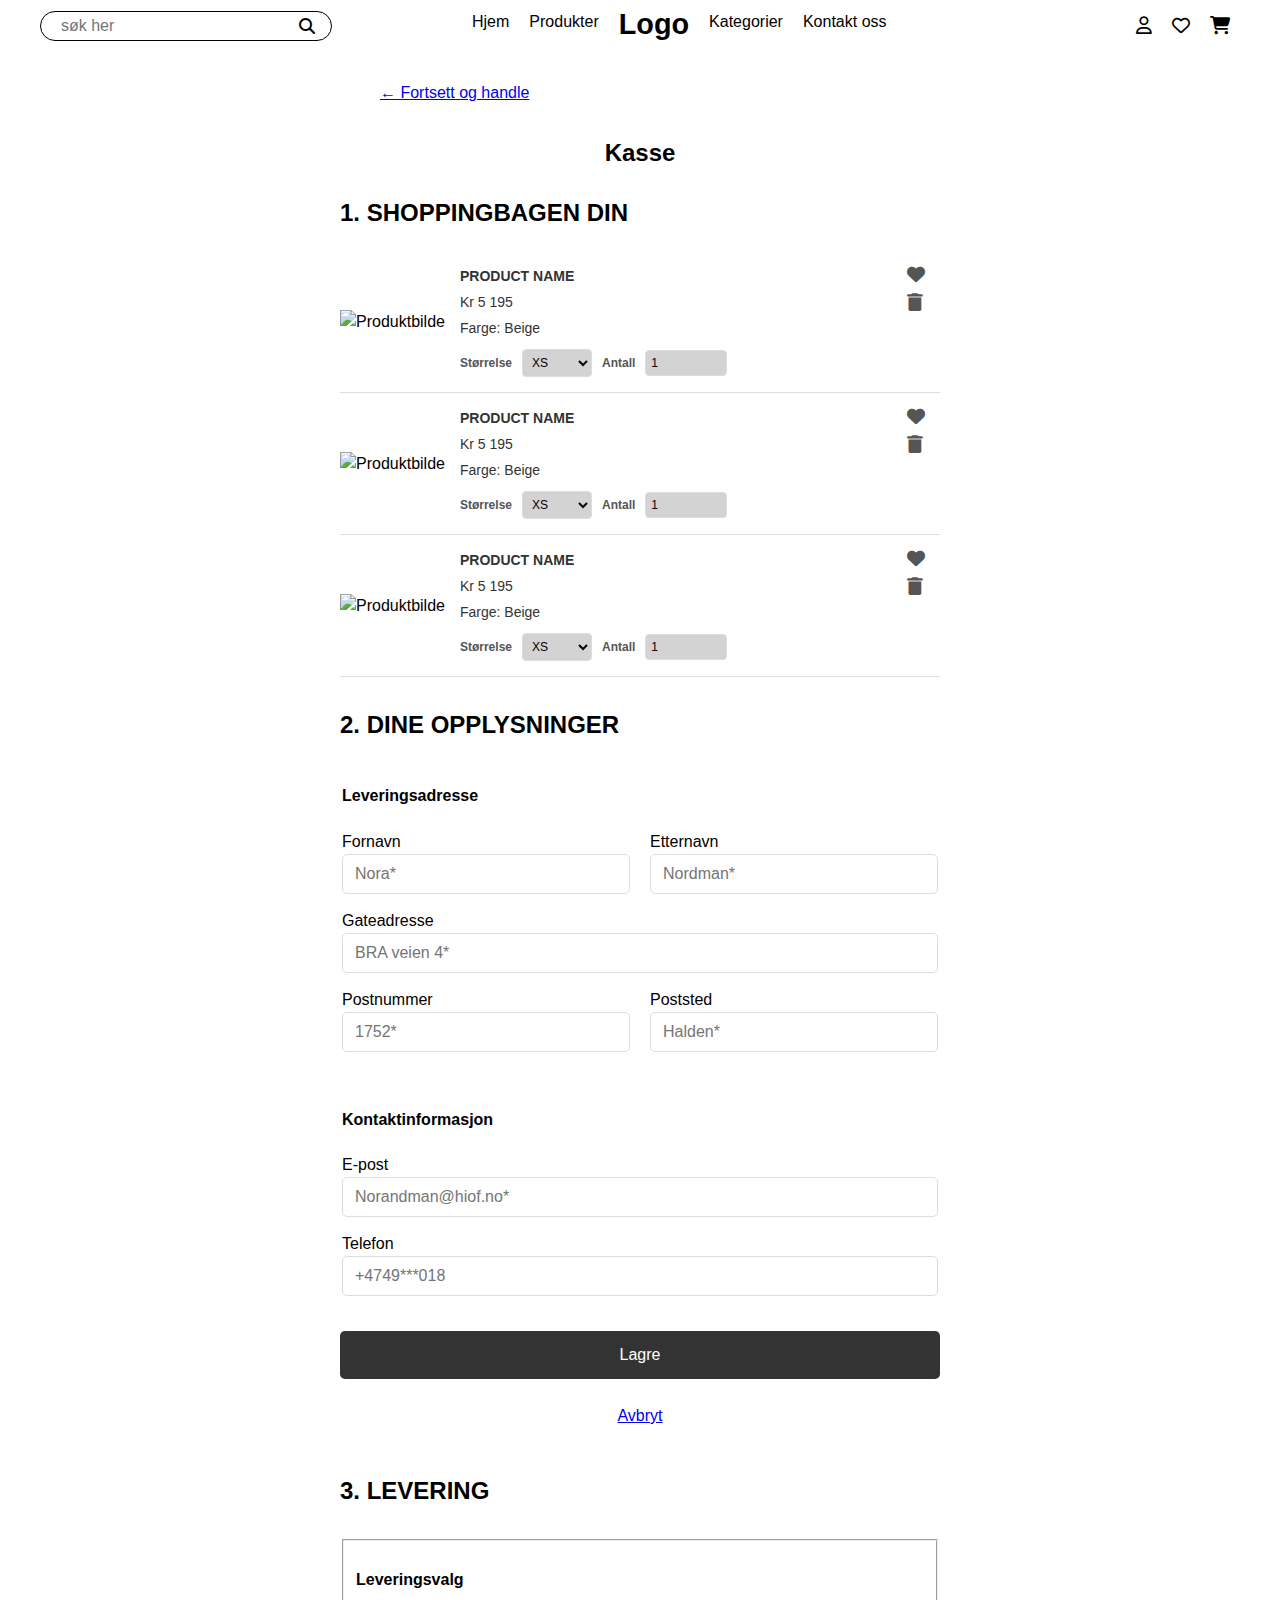
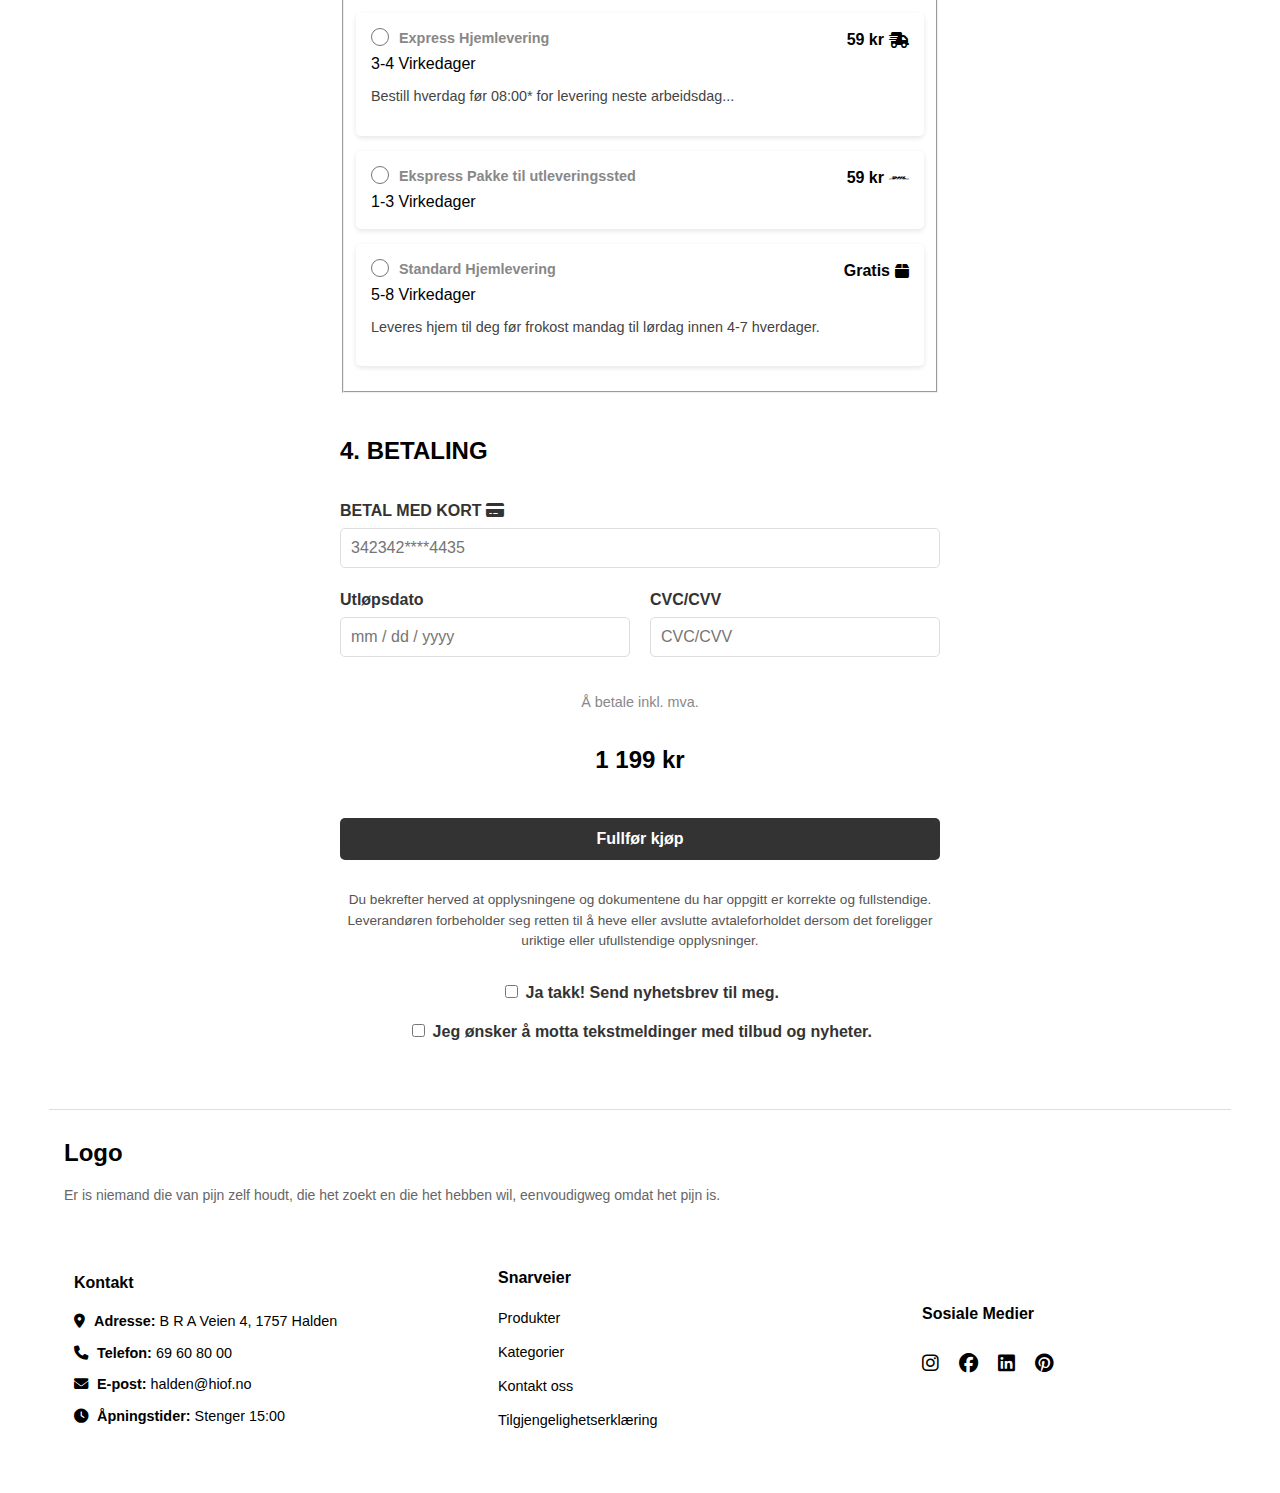
==== commit 857ce935: "Endringer" ====
--- a/checkout.html
+++ b/checkout.html
@@ -53,7 +53,7 @@
 
         <section id="handlekurv-seksjon">
             <h3>1. SHOPPINGBAGEN DIN</h3>
-            <!-- Product card -->
+            <!-- Produktt kortene -->
             <article class="handlekurv-produkt">
                 <figure>
                     <img src="https://cdn.pixabay.com/photo/2021/03/22/16/07/woman-6115105_1280.jpg" alt="Produktbilde">
@@ -80,7 +80,7 @@
                     <i class="fas fa-trash"></i>
                 </section>
             </article>
-             <!-- Product card -->
+             <!-- Produkt kortene -->
              <article class="handlekurv-produkt">
                 <figure>
                     <img src="https://cdn.pixabay.com/photo/2021/03/22/16/07/woman-6115105_1280.jpg" alt="Produktbilde">
@@ -107,7 +107,7 @@
                     <i class="fas fa-trash"></i>
                 </section>
             </article>
-             <!-- Product card -->
+             <!-- Produkt kortene -->
              <article class="handlekurv-produkt">
                 <figure>
                     <img src="https://cdn.pixabay.com/photo/2021/03/22/16/07/woman-6115105_1280.jpg" alt="Produktbilde">
@@ -330,6 +330,7 @@
                 <li><a href="#De-mest-populære">Produkter</a></li>
                 <li><a href="#category-container">Kategorier</a></li>
                 <li><a href="#kontakt">Kontakt oss</a></li>
+                <li><a href="tilgjengelighetserklæringen/Tilgjengelighetserklæring.pdf" target="_blank">Tilgjengelighetserklæring</a></li>
             </ul>
         </section>
     
--- a/CSS/stylesheet.css
+++ b/CSS/stylesheet.css
@@ -18,24 +18,23 @@
 
 header {
     display: flex;
-    flex-direction: row; /* Arrange header elements horizontally */
-    align-items: center; /* Vertically align all items */
-    justify-content: space-between; /* Distribute sections evenly */
-    padding: 10px 40px; /* Increased horizontal padding for better alignment */
-    max-width: 1200px; /* Increase header width for alignment */
-    margin: 0 auto; /* Center the header horizontally */
-   
+    flex-direction: row; /* Arrangerer header-elementene horisontalt */
+    align-items: center; /* Justerer alle elementer vertikalt */
+    justify-content: space-between; 
+    padding: 10px 40px; 
+    max-width: 1200px; 
+    margin: 0 auto; 
 }
 
 /* Logo */
 #Logo {
-    font-size: 1.8rem; /* Slightly larger for better prominence */
+    font-size: 1.8rem; /* For bedre synlighet og fremtredelse er enkelte elementer gjort litt større.*/
     font-weight: bold; /* Bold font */
     margin: 0;
     color: #000000;
-    text-decoration: none; /* Prevent underline on hover */
-    line-height: 1; /* Align text vertically */
-    flex: 2; /* Allocate more space to the logo */
+    text-decoration: none; /* Forhindrer understreking ved hover-effekt. */
+    line-height: 1; /*  */
+    flex: 2; /*Tildel mer plass til logoen. */
     text-align: center; /* Center-align the logo text */
 }
 
@@ -43,16 +42,16 @@
 header nav {
     display: flex;
     align-items: center; /* Align nav items vertically */
-   /* gap: 10px; /* Space between navigation links */
-    flex: 3; /* Allocate space to navigation */
-    justify-content: center; /* Center the navigation links */
+   /* gap: 10px; /* Legger til mellomrom mellom navigasjonslenker*/
+    flex: 3; 
+    justify-content: center; /* Sentrerer navigasjonslenkene. */
     margin-left: 130px;
 }
 
 /* Main navigation menu */
 #hoved-navigasjon {
     display: flex;
-    flex-direction: row; /* Align nav items horizontally */
+    flex-direction: row; 
   
     padding: 0;
     margin: 0;
@@ -63,61 +62,61 @@
     
     text-decoration: none;
     color: #000000;
-    font-size: 16px; /* Increased font size for readability */
-    padding: 5px 10px; /* Reduced padding */
-    line-height: 1; /* Consistent line height */
+    font-size: 16px; 
+    padding: 5px 10px; 
+    line-height: 1; 
     transition: color 0.3s ease, text-decoration 0.3s ease;
 }
 
 header nav ul a:hover {
-    text-decoration: underline; /* Underline nav links on hover */
+    text-decoration: underline; 
 }
 
 /* Icons */
 .icons {
     display: flex;
-    flex-direction: row; /* Align icons horizontally */
+    flex-direction: row; 
    /* Ensure space between icons */
     list-style: none;
     padding: 0;
     margin: 0;
-    flex: 1; /* Allocate space for icons */
-    justify-content: flex-end; /* Align icons to the right */
+    flex: 1; 
+    justify-content: flex-end; 
 }
 
 .icons a {
     display: flex;
     justify-content: center;
     align-items: center;
-    font-size: 18px; /* Default icon size */
+    font-size: 18px; 
     color: #000000;
-    transition: transform 0.3s ease, color 0.3s ease; /* Smooth hover effect */
-    text-decoration: none; /* No underline for icons */
+    transition: transform 0.3s ease, color 0.3s ease; 
+    text-decoration: none; 
 }
 
 .icons a:hover {
-    transform: scale(1.2); /* Enlarge icons on hover */
+    transform: scale(1.2); 
 }
 
 /* Search bar */
 .search-bar {
-    max-width: 270px; /* Increased search bar width */
+    max-width: 270px; 
     width: 100%;
-    display: flex; /* Align input and button horizontally */
+    display: flex; 
     align-items: center;
     border: 1px solid black;
-    border-radius: 20px; /* Adjusted for sleek appearance */
-    padding: 0 10px; /* Adjust padding for spacing */
-    gap: 5px; /* Space between input and button */
-    flex: 2; /* Allocate space for the search bar */
+    border-radius: 20px; 
+    padding: 0 10px; 
+    gap: 5px; 
+    flex: 2; 
 }
 
 .search-bar input {
-    flex: 1; /* Input takes up available space */
+    flex: 1; 
     border: none;
     outline: none;
-    padding: 5px; /* Reduced padding */
-    font-size: 16px; /* Increased font size */
+    padding: 5px; 
+    font-size: 16px; 
 }
 
 .search-bar button {
@@ -129,7 +128,7 @@
 }
 
 .search-bar i {
-    font-size: 16px; /* Adjusted icon size */
+    font-size: 16px; 
     color: #000000;
 }
 
@@ -249,20 +248,20 @@
 /* Footer Container */
 footer {
     display: flex;
-    flex-direction: column; /* Stack logo above the other sections */
+    flex-direction: column; 
    
-    justify-content: center; /* Vertically center the content */
-    width: 90%; /* Set a smaller width */
-    max-width: 1200px; /* Maximum width of the footer */
+    justify-content: center; 
+    width: 90%; 
+    max-width: 1200px; 
     padding: 15px;
 
-    margin: 0 auto; /* Center the footer horizontally on the page */
+    margin: 0 auto; 
 }
 
 /* Logo Section */
 .footer-logo {
-    text-align: left; /* Center the text */
-    margin-bottom: 20px; /* Space below the logo section */
+    text-align: left; 
+    margin-bottom: 20px; 
 }
 
 .footer-logo h2 {
@@ -279,21 +278,21 @@
 /* Footer Row: All three sections in one row */
 .footer-row {
     display: flex;
-    justify-content: space-between; /* Distribute the space evenly between sections */
-    gap: 120px; /* Optional space between sections */
-    flex-wrap: wrap; /* Allow wrapping on smaller screens */
-    width: 100%; /* Full width for the footer row */
-    max-width: 2000px; /* Max width to prevent stretching */
+    justify-content: space-between; 
+    gap: 120px; 
+    flex-wrap: wrap; 
+    width: 100%; 
+    max-width: 2000px; 
     align-items: center;
 }
 
 /* Footer Section */
 .footer-contact, .footer-links, .footer-social {
-    flex: 1; /* Allow sections to take equal space */
+    flex: 1; 
     padding: 10px;
-    background-color: #fff; /* Optional background for sections */
-    border-radius: 5px; /* Optional rounded corners for sections */
-    min-width: 250px; /* Ensure sections don't become too small */
+    background-color: #fff; 
+    border-radius: 5px; 
+    min-width: 250px; 
 }
 
 
@@ -332,7 +331,7 @@
 }
 
 .footer-social a:hover {
-    color: #1b6cb9; /* Change color on hover */
+    color: #7c7c7c; 
 }
 
 /* Footer Contact Section */
@@ -351,18 +350,16 @@
 
 
 /* Banner Section */
-/* Banner Section */
 #banner {
     display: flex;
     justify-content: center;
     align-items: center;
-    position: relative; /* Important: position the buttons relative to the #banner */
+    position: relative; 
     width: 80vw;
     height: 80vh;
     margin: 50px auto;
     border-radius: 20px;
     overflow: hidden;
-    box-shadow: 0 4px 10px rgba(0, 0, 0, 0.3);
     background-color: white;
     overflow-x: scroll;
     overflow-y: hidden;
@@ -375,14 +372,14 @@
     height: 100%;
     display: flex;
     align-items: center;
-     /* Allow horizontal scroll for the slides */
+    
 }
 
 /* Slides */
 .slides {
     display: flex;
     transition: transform 0.5s ease-in-out;
-    width: 300%; /* Total width for 3 slides */
+    width: 300%; 
     height: 100%;
     border-radius: 20px;
     background-color: white;
@@ -395,7 +392,7 @@
     justify-content: center;
     align-items: center;
     position: relative;
-    width: 100%; /* Each slide takes up 100% width of the slider */
+    width: 100%; 
     height: 100%;
     border-radius: 20px;
     background-color: white;
@@ -470,12 +467,12 @@
     background: #555;
 }
 
-/* Navigation Buttons */
+/* Navigasjon knapper */
 button.prev, button.next {
-    position: absolute; /* Position relative to #banner */
+    position: absolute; 
     top: 50%;
     transform: translateY(-50%);
-    z-index: 3; /* Ensure buttons are above other content */
+    z-index: 3; 
     background: white;
     color: black;
     border: none;
@@ -491,14 +488,14 @@
 }
 
 button.prev {
-    left: 15px; /* Fixed position from the left edge of #banner */
+    left: 15px; 
 }
 
 button.next {
-    right: 15px; /* Fixed position from the right edge of #banner */
-}
-
-/* Shadow Effect on Images */
+    right: 15px; 
+}
+
+
 .slides img {
     filter: brightness(70%);
 }
@@ -510,7 +507,7 @@
     left: 0;
     width: 100%;
     height: 100%;
-    background: rgba(0, 0, 0, 0); /* Dim background */
+    background: rgba(0, 0, 0, 0); 
     z-index: 1;
 }
 
@@ -564,7 +561,7 @@
 
 /* Hover-effekt */
 #De-mest-populære .filter-btn:hover {
-    background-color: #000; /* Svart bakgrunn */
+    background-color: #666666; /* Svart bakgrunn */
     color: #fff; /* Hvit tekst */
 }
 
@@ -670,8 +667,8 @@
     font-weight: bold;
     color: #333;
     text-decoration: none;
-    display: inline-block;  /* Ensure product name is inline with the "Product Name" heading */
-    margin-right: 10px; /* Space between name and heading */
+    display: inline-block;  
+    margin-right: 10px; 
 }
 
 
@@ -697,7 +694,7 @@
     flex-direction: column; /* Plasser kategorikortene under hverandre */
     gap: 20px; /* Luft mellom kortene */
     padding: 0;
-    list-style: none; /* Fjern punktmerking */
+    list-style: none; 
 }
 
 
@@ -711,13 +708,13 @@
 
 .grid-container {
     display: grid;
-    grid-template-rows: repeat(3, 1fr); /* 3 equal rows */
-    grid-template-columns: repeat(3, 1fr); /* 3 equal columns */
-    gap: 20px; /* Space between grid items */
+    grid-template-rows: repeat(3, 1fr); 
+    grid-template-columns: repeat(3, 1fr); 
+    gap: 20px; 
     width: 100%;
     max-width: 1000px;
     margin: 0 auto;
-    height: 600px; /* Define a fixed height for the grid container */
+    height: 600px; 
 }
 
 .grid-item {
@@ -737,26 +734,26 @@
 .grid-item.category {
     position: relative;
     width: 100%;
-    height: 100%; /* Ensure the category spans the full height of its grid cell */
-    display: flex;
-    flex-direction: column; /* Ensures figure spans the full height */
+    height: 100%; 
+    display: flex;
+    flex-direction: column; 
 }
 
 .grid-item.category figure {
     position: relative;
     width: 100%;
-    height: 100%; /* Inherit the height of the parent .grid-item */
-    margin: 0; /* Remove default margin from figure */
+    height: 100%; 
+    margin: 0; 
     display: flex;
     justify-content: center;
     align-items: center;
-    overflow: hidden; /* Ensure no overflow */
+    overflow: hidden; 
 }
 
 .grid-item.category img {
     width: 100%;
     height: 100%;
-    object-fit: fill; /* Ensures the image fills the space without distortion */
+    object-fit: fill; 
     transition: opacity 0.3s ease-in-out;
 }
 
@@ -769,7 +766,7 @@
     top: 50%;
     left: 50%;
     transform: translate(-50%, -50%);
-    background-color: rgba(0, 0, 0, 0); /* Semi-transparent background for readability */
+    background-color: rgba(0, 0, 0, 0); 
     color: white;
     padding: 10px 15px;
     border-radius: 5px;
@@ -781,7 +778,7 @@
 }
 
 
-/* Assign categories to specific grid cells */
+
 .category-1 {
     grid-row: 1 / 2;
     grid-column: 1 / 2;
@@ -866,39 +863,40 @@
 @media screen and (max-width: 768px) {
     .grid-container {
         display: flex;
-        flex-direction: column; /* Stack items vertically */
-        align-items: center; /* Center items horizontally */
-        gap: 20px; /* Space between items */
-        width: 100%; /* Full-width container */
+        flex-direction: column; 
+        align-items: center; 
+        gap: 20px; 
+        width: 100%; 
         height: auto;
     }
 
     .grid-item {
-        width: 90%; /* Adjust width for responsiveness */
-        min-height: 200px; /* Enforce a taller height */
+        width: 90%; 
+        min-height: 200px; 
         display: flex;
         flex-direction: column;
     }
 
     .grid-item.category {
-        min-height: 200px !important; /* Force increased height */
+        min-height: 200px !important; 
     }
 
     .grid-item.category img {
-        width: 100%; /* Ensure the image fills the width */
-        height: 40vh; /* Fill the full height */
-        object-fit: cover; /* Maintain aspect ratio */
+        width: 100%; 
+        height: 40vh; 
+        object-fit: cover; 
+        border-radius: 15px;
     }
 
     .grid-item.category figcaption {
         position: absolute;
-        bottom: 10px; /* Position at the bottom */
+        bottom: 10px; 
         left: 50%;
         transform: translateX(-50%);
-        font-size: 18px; /* Larger font size */
+        font-size: 18px; 
         padding: 10px;
-        background-color: rgba(0, 0, 0, 0); /* Semi-transparent background */
-        color: #fff; /* Ensure text is readable */
+        background-color: rgba(0, 0, 0, 0); 
+        color: #fff; 
         border-radius: 5px;
     }
 }
@@ -909,62 +907,62 @@
 /* Seksjon: Anmeldelser */
 #Anmeldelser {
     padding: 35px;
-    margin-bottom: 20px; /* Luft mellom denne seksjonen og neste */
+    margin-bottom: 20px; 
 }
 
 #Anmeldelser h2 {
-    text-align: left; /* Sentrer overskriften */
-    margin-bottom: 15px; /* Luft under overskriften */
+    text-align: left; 
+    margin-bottom: 15px; 
 }
 
 #review-slider-container {
     width: 100%;
     max-width: 100vw;
-    overflow: hidden; /* Hide content outside the container */
+    overflow: hidden; 
     position: relative;
     padding: 10px 0;
 }
 
-/* Reviews Slider */
+
 .reviews-slider {
-    list-style: none; /* Remove list styling */
-    display: flex; /* Inline-flex ensures horizontal alignment */
-    gap: 20px; /* Space between the review cards */
+    list-style: none; 
+    display: flex; 
+    gap: 20px; 
     padding: 0;
     margin: 0;
-    transform: translateX(0); /* Initial position for scroll animation */
+    transform: translateX(0); 
     transition: transform 0.3s ease-in-out;
-    overflow-x: scroll;  /* Can be auto, hidden, or visible */
+    overflow-x: scroll;  
     overflow-y: hidden;
 }
 
-/* Individual Review */
+
 .review {
     display: flex;
-    flex-direction: column; /* Stack elements vertically */
-    align-items: flex-start; /* Align all content to the left */
-    width: 300px; /* Fixed width for each review */
-    height: auto; /* Allow flexible height to fit content */
-    text-align: left; /* Align text to the left */
+    flex-direction: column; 
+    align-items: flex-start; 
+    width: 300px; 
+    height: auto; 
+    text-align: left; 
     background-color: #fff;
-    border-radius: 10px; /* Rounded corners */
+    border-radius: 10px; 
     padding: 20px;
-    box-shadow: 0 2px 3px rgba(0, 0, 0, 0.1); /* Slight shadow for cards */
-    flex-shrink: 0; /* Prevent shrinking of cards */
-    margin-bottom: 20px; /* Add spacing between reviews */
+    box-shadow: 0 2px 3px rgba(0, 0, 0, 0.1); 
+    flex-shrink: 0; 
+    margin-bottom: 20px; 
 }
 
 
 /* Circular Image */
 .review figure {
-    margin: 0 0 10px; /* Space below the figure */
+    margin: 0 0 10px; 
 }
 
 .review figure img {
     width: 80px;
     height: 80px;
     object-fit: cover;
-    border-radius: 50%; /* Circular image */
+    border-radius: 50%; 
     margin: 0 ;
 }
 
@@ -978,8 +976,8 @@
 
 /* Rating */
 .rating {
-    text-align: left; /* Align stars to the left */
-    color: black; /* Black color for stars */
+    text-align: left; 
+    color: black; 
     font-size: 16px;
     margin: 10px 0;
 }
@@ -988,13 +986,13 @@
 .review-text {
     font-size: 14px;
     color: #666;
-    text-align: left; /* Align text to the left */
+    text-align: left; 
 }
 
 
 /* Circular Image */
 .review figure {
-    margin: 0 0 10px; /* Space below the figure */
+    margin: 0 0 10px; 
 }
 
 
@@ -1004,62 +1002,61 @@
 /* Brødsmulesti */
 .breadcrumb {
     display: flex;
-    flex-direction: row; /* Default layout for larger screens */
-    align-items: center; /* Vertically center items */
-    gap: 5px; /* Space between breadcrumb items */
-    padding: 10px 0; /* Space above and below breadcrumbs */
-    list-style: none; /* Remove default list styling */
-    flex-wrap: wrap; /* Allow wrapping for smaller screens */
+    flex-direction: row; 
+    align-items: center; 
+    gap: 5px; 
+    padding: 10px 0; 
+    list-style: none; 
+    flex-wrap: wrap; 
 }
 
 .breadcrumb li {
-    font-size: 14px; /* Readable font size */
+    font-size: 14px; 
     color: #333;
-    white-space: nowrap; /* Prevent text wrapping within individual items */
+    white-space: nowrap; 
 }
 
 .breadcrumb li a {
-    text-decoration: none; /* Remove underline from links */
-    color: #333; /* Dark text */
+    text-decoration: none; 
+    color: #333; 
 }
 
 .breadcrumb li:last-child {
-    font-weight: bold; /* Highlight the last item */
-    cursor: default; /* Change cursor for non-clickable item */
+    font-weight: bold; 
+    cursor: default; 
 }
 
 .breadcrumb li::after {
     content: ">";
-    margin-left: 5px; /* Space to the left of separator */
-    margin-right: 5px; /* Space to the right of separator */
-    color: #999; /* Light gray color for the separator */
+    margin-left: 5px; 
+    margin-right: 5px; 
+    color: #999; 
 }
 
 .breadcrumb li:last-child::after {
-    content: ""; /* Remove separator for the last item */
+    content: ""; 
 }
 
 /* Responsive Styles */
 @media (max-width: 768px) {
     .breadcrumb {
-        flex-direction: column; /* Stack breadcrumbs vertically */
-        align-items: flex-start; /* Align items to the left */
-        gap: 10px; /* Add more spacing between items */
+        align-items: flex-start; 
+        gap: 10px; 
     }
 
     .breadcrumb li {
-        font-size: 12px; /* Slightly smaller font for smaller screens */
+        font-size: 12px; 
     }
 }
 
 @media (max-width: 480px) {
     .breadcrumb li {
-        font-size: 11px; /* Further reduce font size for very small screens */
+        font-size: 11px; 
     }
 
     .breadcrumb li::after {
         margin-left: 3px;
-        margin-right: 3px; /* Reduce spacing around separator */
+        margin-right: 3px; 
     }
 }
 
@@ -1098,7 +1095,7 @@
 }
 
 .main-image img {
-    max-width: 400px; /* Begrens bredde for hovedbildet */
+    max-width: 390px; /* Begrens bredde for hovedbildet */
     height: auto; /* Bevarer proporsjoner */
     display: block;
     margin: 0 auto;
@@ -1140,8 +1137,8 @@
 
 /* Produktnavn */
 #product-name {
-    font-size: 1.8rem; /* Større font for produktnavnet */
-    font-weight: bold; /* Gjør navnet fet */
+    font-size: 1.8rem; 
+    font-weight: bold; 
 }
 
 /* Merkenavn */
@@ -1190,7 +1187,7 @@
     font-size: 1rem;
     font-weight: bold;
     border: none;
-    border-radius: 5px; /* Myke kanter */
+    border-radius: 5px; 
     cursor: pointer;
     text-decoration: none;
     align-items: center;
@@ -1207,26 +1204,26 @@
     padding: 5px; /* Luft rundt ikonet */
     font-size: 1.2rem; /* Størrelse på hjertet */
     cursor: pointer; /* Pekehånd ved hover */
-    height: 9vh;
+    height: 5vh;
     width: 4vw;
    color:white;
 }
 
 .heart-icon {
-    font-size: 1.2rem; /* Size of the heart */
-    color: white; /* White fill for the heart */
+    font-size: 1.2rem; 
+    color: white; 
     text-shadow: 
         1px 1px 0 black, 
         -1px 1px 0 black, 
         1px -1px 0 black, 
-        -1px -1px 0 black; /* Black border effect */
-}
-
-
-/* Detaljer */
+        -1px -1px 0 black; 
+}
+
+
+
 .product-info details {
-    padding: 10px 0; /* Luft rundt detaljene */
-    border-top: 1px solid #ddd; /* Separator mellom detaljene */
+    padding: 10px 0; 
+    border-top: 1px solid #ddd; 
 }
 
 .product-info details summary {
@@ -1235,11 +1232,11 @@
 }
 
 .product-info details p {
-    font-size: 0.9rem; /* Litt mindre tekst */
+    font-size: 0.9rem; 
     margin-top: 10px;
 }
 
-/* Tabell i størrelsestabell */
+
 .product-info table {
     width: 100%;
     border-collapse: collapse;
@@ -1255,13 +1252,13 @@
 }
 
 .product-info table th {
-    background-color: #f1f1f1; /* Lys grå bakgrunn for overskriften */
+    background-color: #f1f1f1; 
     font-weight: bold;
 }
 
 /* Stjerneanmeldelser */
 .product-info .star-rating i {
-    color: #000000; /* Gullfarge for stjerner */
+    color: #000000; 
 }
 
 .product-info .review strong {
@@ -1278,7 +1275,7 @@
 /* Produktkort uten kantlinje */
 .product1, .product2, .product3, .product4, .product5, .product6 {
     display: flex;
-    flex-direction: column; /* Plasser innholdet under hverandre */
+    flex-direction: column; 
     align-items: center;
     padding: 10px;
     margin-bottom: 20px; /* Luft mellom hvert produktkort */
@@ -1315,8 +1312,8 @@
         width: 80vw;
     }
     .product-info {
-        flex-direction: column; /* Stable elementene vertikalt på små skjermer */
-        align-items: center; /* Sentrer innholdet */
+        flex-direction: column; 
+        /*align-items: center; /* Sentrer innholdet, slå det av siden det ikke så fint ut */
         width: 77vw;
         border: none;
     }
@@ -1374,54 +1371,54 @@
 
 /* Product List */
 .product-list {
-    list-style: none; /* Remove list styling */
-    display: flex; /* Inline-flex ensures horizontal alignment */
-    gap: 20px; /* Space between the cards */
+    list-style: none; 
+    display: flex; 
+    gap: 20px; 
     padding: 0;
     margin: 0;
-    overflow-x: auto; /* Enable horizontal scrolling */
-    overflow-y: hidden; /* Prevent vertical scrolling */
-    white-space: nowrap; /* Prevent items from wrapping */
-    scroll-snap-type: x mandatory; /* Smooth snapping for scrollable items */
+    overflow-x: auto; 
+    overflow-y: hidden; 
+    white-space: nowrap; 
+    scroll-snap-type: x mandatory; 
 }
 
 .product-list::-webkit-scrollbar {
-    height: 8px; /* Custom scrollbar height */
+    height: 8px; 
 }
 
 .product-list::-webkit-scrollbar-thumb {
-    background-color: #bbb; /* Scrollbar thumb color */
+    background-color: #bbb; 
     border-radius: 4px;
 }
 
 .product-list::-webkit-scrollbar-track {
-    background-color: #f5f5f5; /* Scrollbar track color */
+    background-color: #f5f5f5; 
 }
 
 .product {
     background-color: #fff;
-    border-radius: 20px; /* Keep rounded corners */
+    border-radius: 20px; 
     overflow: hidden;
     text-align: center;
     padding: 0;
     position: relative;
-    flex: 0 0 auto; /* Prevent cards from shrinking or growing */
-    width: 300px; /* Ensure consistent card width */
-    height: auto; /* Allow flexible height */
-    scroll-snap-align: start; /* Align cards during scrolling */
-    box-shadow: 0 2px 5px rgba(0, 0, 0, 0.1); /* Subtle shadow for better visibility */
-}
-
-/* Maintain responsive image dimensions */
+    flex: 0 0 auto; 
+    width: 300px; 
+    height: auto; 
+    scroll-snap-align: start; 
+    box-shadow: 0 2px 5px rgba(0, 0, 0, 0.1); 
+}
+
+
 .product  img {
     width: 100%;
-    height: 200px; /* Fixed height for consistent image sizing */
+    height: 200px; 
     object-fit: cover;
     border-bottom: 1px solid #ddd;
-    border-radius: 20px 20px 0 0; /* Rounded top corners */
-}
-
-/* Position favorite button correctly */
+    border-radius: 20px 20px 0 0; 
+}
+
+
 .favorite-btn {
     position: absolute;
     top: 10px;
@@ -1445,7 +1442,7 @@
     color: #fff;
 }
 
-/* Product details remain consistent */
+
 figcaption {
     padding: 15px 10px;
     text-align: left;
@@ -1609,7 +1606,7 @@
     font-size: 24px;
     font-weight: bold;
     margin-bottom: 20px;
-    text-align: left; /* Matches with SHOPPINGBAGEN header */
+    text-align: left; 
 }
 
 /* Fieldset styling */
@@ -1700,10 +1697,10 @@
 #Levering form, 
 #betaling form {
     display: flex;
-    flex-direction: column; /* Stack all elements */
- /* Spacing between fields */
-    width: 100%; /* Full width of container */
-    font-family: Arial, sans-serif; /* Use clean, readable font */
+    flex-direction: column; 
+ 
+    width: 100%; 
+    font-family: Arial, sans-serif; 
     margin: 30px auto;
 }
 
@@ -1714,11 +1711,11 @@
     font-weight: bold;
     margin-bottom: 20px;
     text-align: left;
-    margin: 0; /* Align with other headers */
+    margin: 0; 
     padding: 0;
 }
 
-/* Ensure consistent spacing for both sections */
+
 #DINE_OPPLYSNINGER, 
 #Levering {
     margin: 0;
@@ -1727,72 +1724,72 @@
 
 /* Leveringsvalg */
 #Levering article {
-    border: none; /* Removed border */
-    border-radius: 5px; /* Smooth corners */
-    padding: 15px; /* Inner spacing */
-    margin-bottom: 15px; /* Spacing between articles */
-    background-color: #fff; /* Clean white background */
-    box-shadow: 0 2px 5px rgba(0, 0, 0, 0.1); /* Subtle shadow for separation */
+    border: none; 
+    border-radius: 5px; 
+    padding: 15px; 
+    margin-bottom: 15px; 
+    background-color: #fff; 
+    box-shadow: 0 2px 5px rgba(0, 0, 0, 0.1); 
 }
 
 /* Leveringsvalg content layout */
 .leveringsvalg-container {
     display: flex;
-    align-items: flex-start; /* Align radio buttons and labels */
-    gap: 10px; /* Space between radio and label */
+    align-items: flex-start; 
+    gap: 10px; 
 }
 
 /* Radio button styling */
 .leveringsvalg-container input[type="radio"] {
-    margin: 0; /* Remove default margins */
-    width: 18px; /* Match size in screenshot */
-    height: 18px; /* Same height as width */
+    margin: 0; 
+    width: 18px; 
+    height: 18px; 
 }
 
 /* Label for levering options */
 .leveringsvalg-container label {
-    font-size: 1rem; /* Consistent font size */
-    font-weight: bold; /* Bold text for options */
-    color: #000; /* Dark text for readability */
-    margin: 0; /* No margin */
+    font-size: 1rem; 
+    font-weight: bold; 
+    color: #000; 
+    margin: 0; 
 }
 
 /* Subtext for levering (gray) */
 .leveringsvalg-container span {
     font-size: 0.9rem;
-    color: #888; /* Gray for secondary details */
-    display: block; /* Stack below main text */
-}
-
-/* Price section (aligned with radio buttons) */
+    color: #888; 
+    display: block; 
+}
+
+
 .leveringsvalg-container .pris {
-    margin-left: auto; /* Push price to the far right */
-    font-size: 1rem; /* Same size as main text */
-    font-weight: bold; /* Bold for emphasis */
-    color: #000; /* Dark text for readability */
-    display: flex;
-    align-items: center; /* Align with radio button */
-    gap: 5px; /* Space between price and icon */
+    margin-left: auto; 
+    font-size: 1rem; 
+    font-weight: bold; 
+    color: #000; 
+    display: flex;
+    align-items: center; 
+    gap: 5px; 
 }
 
 /* Icon styling in price */
 .leveringsvalg-container .pris img {
-    width: 16px; /* Match icon size */
-    height: 16px; /* Square dimensions */
+    width: 16px; 
+    height: 16px; 
 }
 
 /* Description text for levering (paragraphs) */
 #Levering article p {
     font-size: 0.9rem;
-    line-height: 1.4; /* Better readability */
-    color: #444; /* Slightly dark gray for readability */
-    margin-top: 10px; /* Space above paragraph */
+    line-height: 1.4; 
+    color: #444; 
+    margin-top: 10px; 
 }
 
 /* Leverings header alignment */
 #Levering h3 {
-    margin-bottom: 15px; /* Match spacing in screenshot */
-    text-align: left; /* Align text to the left */
+    margin-bottom: 15px; 
+    text-align: left; 
 }
 
 /* General styles for Betaling Section */
@@ -1919,122 +1916,124 @@
 
 
 #cart_Main {
-    width: 50%; /* Set width to 50% */
-    margin: 0 auto; /* Center the section horizontally */
-    padding: 20px; /* Optional: adds space around the section */
-    box-sizing: border-box; /* Ensures padding doesn't affect the width */
+    width: 50%; 
+    margin: 0 auto; 
+    padding: 20px; 
+    box-sizing: border-box; 
 }
 
 header {
-    text-align: center; /* Center the content inside the header */
+    text-align: center; 
 }
 
 h2 {
-    margin-top: 10px; /* Optional: Adds space above the "Kasse" heading */
+    margin-top: 10px; 
 }
 
 
 #seksjon-kasse h2 {
-    text-align: center; /* Center the text horizontally */
-    margin-top: 20px; /* Optional: Adds space above the "Kasse" heading */
-}
-
-
-
-/* Responsive Styles */
+    text-align: center; 
+    margin-top: 20px; 
+}
+
+
+
+
 @media (max-width: 768px) {
-    /* Adjust layout for tablets and mobile */
+    
     header {
-        flex-direction: column; /* Stack elements vertically on small screens */
-        align-items: center; /* Center all elements */
+        flex-direction: column; 
+        align-items: center; 
         flex-wrap: wrap;
     }
 
     #Logo {
-        flex: 1; /* Allow logo to take available space */
-        text-align: center; /* Center-align the logo */
-        margin-bottom: 10px; /* Add space between logo and nav */
+        flex: 1; 
+        text-align: center; 
+        margin-bottom: 10px; 
     }
 
     header nav {
-        margin-left: 0; /* Remove left margin */
-        flex: 1; /* Make nav take available space */
-        justify-content: center; /* Center the nav links */
+        margin-left: 0; 
+        flex: 1; 
+        justify-content: center; 
     }
 
     #hoved-navigasjon {
-        flex-direction: column; /* Stack navigation items vertically on small screens */
-        align-items: center; /* Center nav items */
+        flex-direction: column; 
+        align-items: center; 
     }
 
     .icons {
-        flex: 1; /* Allow icons to take available space */
-        justify-content: center; /* Center icons on small screens */
-        width: 100%; /* Force the icons container to take full width */
-        display: block; /* Ensure it behaves as a block element */
-        margin-top: 10px; /* Add margin at the top */
+        flex: 1; 
+        justify-content: center; 
+        width: 100%; 
+        display: block; 
+        margin-top: 10px; 
     }
 
     .search-bar {
-        max-width: 50vw; /* Allow search bar to take more space */
-        margin-top: 10px; /* Space above search bar */
-        justify-content: center; /* Center the search bar */
+        max-width: 50vw; 
+        margin-top: 10px; 
+        justify-content: center; 
     }
 }
 
 @media (max-width: 768px) {
     header {
-        flex-direction: column; /* Stack header elements vertically */
-        align-items: center; /* Center all elements */
+        flex-direction: column; 
+        align-items: center; 
         flex-wrap: wrap;
     }
 
     header nav {
         display: flex;
-        flex-direction: column; /* Stack navigation and icons */
+        flex-direction: column; 
         align-items: center;
         width: 100%;
+        line-height: 2.5;
     }
 
     #hoved-navigasjon {
-        flex-direction: column; /* Stack navigation items */
-        align-items: center; /* Center nav items */
-        margin-bottom: 10px; /* Add spacing below nav items */
+        flex-direction: column; 
+        align-items: center; 
+        margin-bottom: 10px; 
+        gap: 10px;
     }
 
     .icons {
-        width: 100%; /* Full width for icons */
-        display: flex; /* Keep icons in a row */
-        justify-content: center; /* Center icons horizontally */
-        margin-top: 10px; /* Add spacing above icons */
+        width: 100%; 
+        display: flex; 
+        justify-content: center; 
+        margin-top: 10px; 
     }
 
     .search-bar {
-        max-width: 50vw; /* Allow search bar to take more space */
-        margin-top: 10px; /* Space above search bar */
+        max-width: 50vw; 
+        margin-top: 10px; 
         justify-content: center;
     }
 }
 
 
-@media (max-width: 480px) {
-    /* Adjust layout for smaller screens (mobiles) */
+@media (max-width: 768px) {
+     */
     header {
-        padding: 10px; /* Smaller padding for mobile */
+        padding: 10px; 
         gap: 10px;
     }
    
 
     .search-bar {
-        max-width: 60vw; /* Full width for search bar */
+        max-width: 60vw; 
     }
 
     .icons a {
-        font-size: 8px; /* Smaller icon size on small screens */
+        font-size: 15px; 
     }
 
     #Logo {
-        font-size: 1.5rem; /* Slightly smaller logo for mobile */
+        font-size: 1.5rem; 
     }
 }
 
@@ -2042,21 +2041,21 @@
 
     
     .slide .content, #otherslides .content {
-        left: 5%; /* Adjust the left position for better centering on smaller screens */
-        width: 50vw; /* Increase the width for better visibility on tablets */
+        left: 5%; 
+        width: 50vw; 
     }
 
     .slide .content h1, #otherslides .content h1 {
-        font-size: 1.6rem; /* Adjust font size for better readability */
+        font-size: 1.6rem; 
     }
 
     .slide .content p, #otherslides .content p {
-        font-size: 0.9rem; /* Smaller font size for better fit */
+        font-size: 0.9rem; 
     }
 
     .slide .content .button #otherslides .content p {
-        font-size: 0.8rem; /* Smaller button text for better alignment */
-        padding: 8px 16px; /* Adjust padding for smaller screen */
+        font-size: 0.8rem; 
+        padding: 8px 16px; 
     }
 }
 
@@ -2067,84 +2066,84 @@
         overflow: hidden;
     }
     .slide .content, #otherslides .content {
-        left: 0; /* Center content horizontally */
-        width: 63vw; /* Take up more width on small screens */
+        left: 0; 
+        width: 63vw; 
         text-align: right; 
-        /* Center align the text on very small screens */
+        
     }
 
     .slide .content h1, #otherslides .content h1 {
-        font-size: 1.4rem; /* Further reduce heading size on mobile */
+        font-size: 1.4rem; 
         margin-bottom: 8px;
     }
 
     .slide .content p, #otherslides .content p {
-        font-size: 0.8rem; /* Further reduce paragraph size on mobile */
+        font-size: 0.8rem; 
     }
 
     .slide .content .button , #otherslides .content .button {
-        font-size: 0.7rem; /* Further adjust button text size */
-        padding: 6px 12px; /* Adjust padding for mobile */
-    }
-}
-
-/* Center-align the section and products */
+        font-size: 0.7rem; 
+        padding: 6px 12px; 
+    }
+}
+
+
 #De-mest-populære {
     padding: 20px;
-    margin-bottom: 20px; /* Space between this section and the next */
-    text-align: center; /* Center-align the content */
+    margin-bottom: 20px; 
+    text-align: center; 
 }
 
 #De-mest-populære h2, 
 #De-mest-populære h3 {
     text-align: center;
-    margin-bottom: 15px; /* Space between headings */
-}
-
-/* Center the product table */
+    margin-bottom: 15px; 
+}
+
+
 .produkt-liste {
     display: flex;
-    justify-content: center; /* Center-align the product table */
-    flex-wrap: wrap; /* Allow wrapping on smaller screens */
-    gap: 20px; /* Space between product cards */
+    justify-content: center; 
+    flex-wrap: wrap; 
+    gap: 20px; 
     padding: 20px;
 }
 
-/* Style the product table */
+
 table {
-    width: auto; /* Auto size the table */
-    border-spacing: 20px; /* Space between rows */
-    table-layout: auto; /* Adjust to fit content */
-}
-
-/* Product Card Styling */
+    width: auto; 
+    border-spacing: 20px; 
+    table-layout: auto; 
+}
+
+
 .product {
-    width: 18%; /* Adjust width for smaller product cards */
+    width: 18%; 
     background-color: #fff;
     border-radius: 20px;
     overflow: hidden;
     text-align: center;
     padding: 0;
     position: relative;
-    margin: 10px; /* Space between product cards */
-    box-shadow: 0 4px 6px rgba(0, 0, 0, 0.1); /* Add a subtle shadow */
-}
-
-/* Image adjustments */
+    margin: 10px; 
+    box-shadow: 0 4px 6px rgba(0, 0, 0, 0.1); 
+}
+
+
 .product img {
     width: 100%;
-    height: 40vh; /* Adjust the height */
+    height: 40vh; 
     object-fit: cover;
     border-bottom: 1px solid #ddd;
     border-radius: 20px 20px 0 0;
 }
 
-/* Favorite button adjustments */
+
 .favorite-btn {
     position: absolute;
     top: 10px;
     right: 10px;
-    background-color: rgba(200, 200, 200, 0.8);
+    background-color: rgba(255, 255, 255, 0.31);
     border: none;
     color: white;
     cursor: pointer;
@@ -2159,13 +2158,13 @@
 }
 
 .favorite-btn:hover {
-    background-color: #e74c3c;
+    background-color: #ea3e2cbd;
     color: #fff;
 }
 
-/* Product caption adjustments */
+
 figcaption {
-    padding: 10px;
+    padding: 30px;
     text-align: left;
 }
 
@@ -2178,7 +2177,7 @@
     display: block;
 }
 
-/* Product name and reviews */
+
 .product-name {
     font-size: 1em;
     font-weight: bold;
@@ -2209,7 +2208,7 @@
 }
 
 .toggle-sign {
-    margin-right: 10px; /* Adjust space between the + and text */
+    margin-right: 10px; 
     font-size: 20px;
 }
 
@@ -2223,49 +2222,49 @@
 }
 
 .product {
-    width: 25%; /* Adjust product width */
+    width: 25%; 
     background-color: #fff;
     border-radius: 20px;
     overflow: hidden;
     text-align: center;
     padding: 0;
     position: relative;
-    margin: 10px; /* Add some spacing between products */
+    margin: 10px; 
 }
 
 .product img {
-    width: 100%; /* Keep width 100% to maintain responsiveness */
-    height: 40vh; /* Reduce height for all devices */
-    object-fit: fill; /* Ensure the image fits well */
+    width: 100%; 
+    height: 40vh; 
+    object-fit: fill; 
     border-bottom: 1px solid #ddd;
     border-radius: 20px 20px 0 0;
     
 }
 
-/* Adjustments for responsiveness */
+
 @media (max-width: 768px) {
     .product {
-        width: 45%; /* Two products per row on tablets */
+        width: 45%; 
     }
 
     .product img {
-        height: 25vh; /* Reduce height further for tablets */
+        height: 25vh; 
     }
 }
 
 @media (max-width: 480px) {
     .product {
         width: 20vw;
-        height: 40vh; /* Single product per row on mobile */
+        height: 40vh; 
     }
 
     .product img {
-        height: 20vh; /* Further reduce height for mobile */
+        height: 20vh; 
     }
 }
 
 @media (max-width: 768px) {
-    /* Stack filter buttons vertically on smaller screens */
+    
     .product-filters {
         flex-direction: column;
         align-items: center;
@@ -2278,15 +2277,15 @@
         overflow-y: hidden;
         overflow-x: scroll;
     }
-    /* Product images adjustment */
+    
     .product img {
         width: 60vw;
-        height: 50vh; /* Adjust image height for smaller screens */
+        height: 50vh; 
     }
     .product-list .product figure img {
         width: 250px;
         height: 150px; 
-        object-fit: fill;/* Adjust image height for smaller screens */
+        object-fit: fill;
     }
     .product-list  .product {
         display: inline-block;
@@ -2295,7 +2294,7 @@
       
         height: 300px;
     }
-    /* Display products in a single column on smaller screens */
+    
     table {
         display: block;
         overflow-x: auto;
@@ -2314,7 +2313,7 @@
     }
 
     .favorite-btn {
-        font-size: 1.2em; /* Adjust the favorite button size */
+        font-size: 1.2em; 
         width: 35px;
         height: 35px;
     }
@@ -2322,11 +2321,11 @@
 
 @media (max-width: 480px) {
     .product-name {
-        font-size: 1em; /* Adjust font size for mobile */
+        font-size: 1em; 
     }
 
     .product-reviews {
-        font-size: 0.9em; /* Adjust font size for mobile */
+        font-size: 0.9em; 
     }
 
     .favorite-btn {
@@ -2336,7 +2335,7 @@
     }
 
     .product img {
-        height: 50vh; /* Adjust image height further for mobile */
+        height: 50vh; 
     }
 
     .product-filters {
@@ -2351,9 +2350,9 @@
 
 
 #productbody{
-    width: 90%; /* Set width to 50% */
-    margin: 0 auto; /* Center the section horizontally */
-    padding: 20px; /* Optional: adds space around the section */
+    width: 90%; 
+    margin: 0 auto; 
+    padding: 20px; 
     box-sizing: border-box;
     overflow: hidden;
 }
@@ -2361,20 +2360,20 @@
 
 
 .product-list .product {
-    width: 20%; /* Adjust product width */
+    width: 20%; 
     background-color: #fff;
     border-radius: 20px;
     overflow: hidden;
     text-align: center;
     padding: 0;
     position: relative;
-    margin: 10px; /* Add some spacing between products */
+    margin: 10px; 
 }
 
 .product-list .product img {
-    width: 100%; /* Keep width 100% to maintain responsiveness */
-    height: 30vh; /* Reduce height for all devices */
-    object-fit: fill; /* Ensure the image fits well */
+    width: 100%; 
+    height: 30vh; 
+    object-fit: fill; 
     border-bottom: 1px solid #ddd;
     border-radius: 20px 20px 0 0;
     
@@ -2382,31 +2381,33 @@
 
 @media (max-width: 768px) {
     #banner {
-        height: 60vh; /* Adjust banner height for smaller screens */
-        overflow: hidden; /* Ensure no scrolling */
+        height: 60vh; 
+        overflow: hidden; 
     }
 
     .slider {
-        overflow: hidden; /* Prevent horizontal scrolling */
+        overflow: hidden; 
     }
 
     .slide img {
-        width: 100%; /* Responsive image width */
+        width: 100%; 
         height: 100%;
         object-fit: cover;
     }
 
     .slide .content {
-        width: 90%; /* Adjust content width for smaller screens */
-        text-align: center; /* Center align text */
+        width: 90%; 
+        text-align: right; 
+        left:auto
+        
     }
 
     .slide .content h1 {
-        font-size: 1.2rem; /* Adjust heading size */
+        font-size: 1.2rem; 
     }
 
     .slide .content p {
-        font-size: 0.9rem; /* Adjust paragraph size */
+        font-size: 0.9rem; 
     }
 
     .slide .content .button {
@@ -2415,7 +2416,7 @@
     }
 
     button.prev, button.next {
-        display: none; /* Hide navigation buttons on smaller screens */
+        display: none;  
     }
     #otherslide1,#otherslide2{
         display: none;
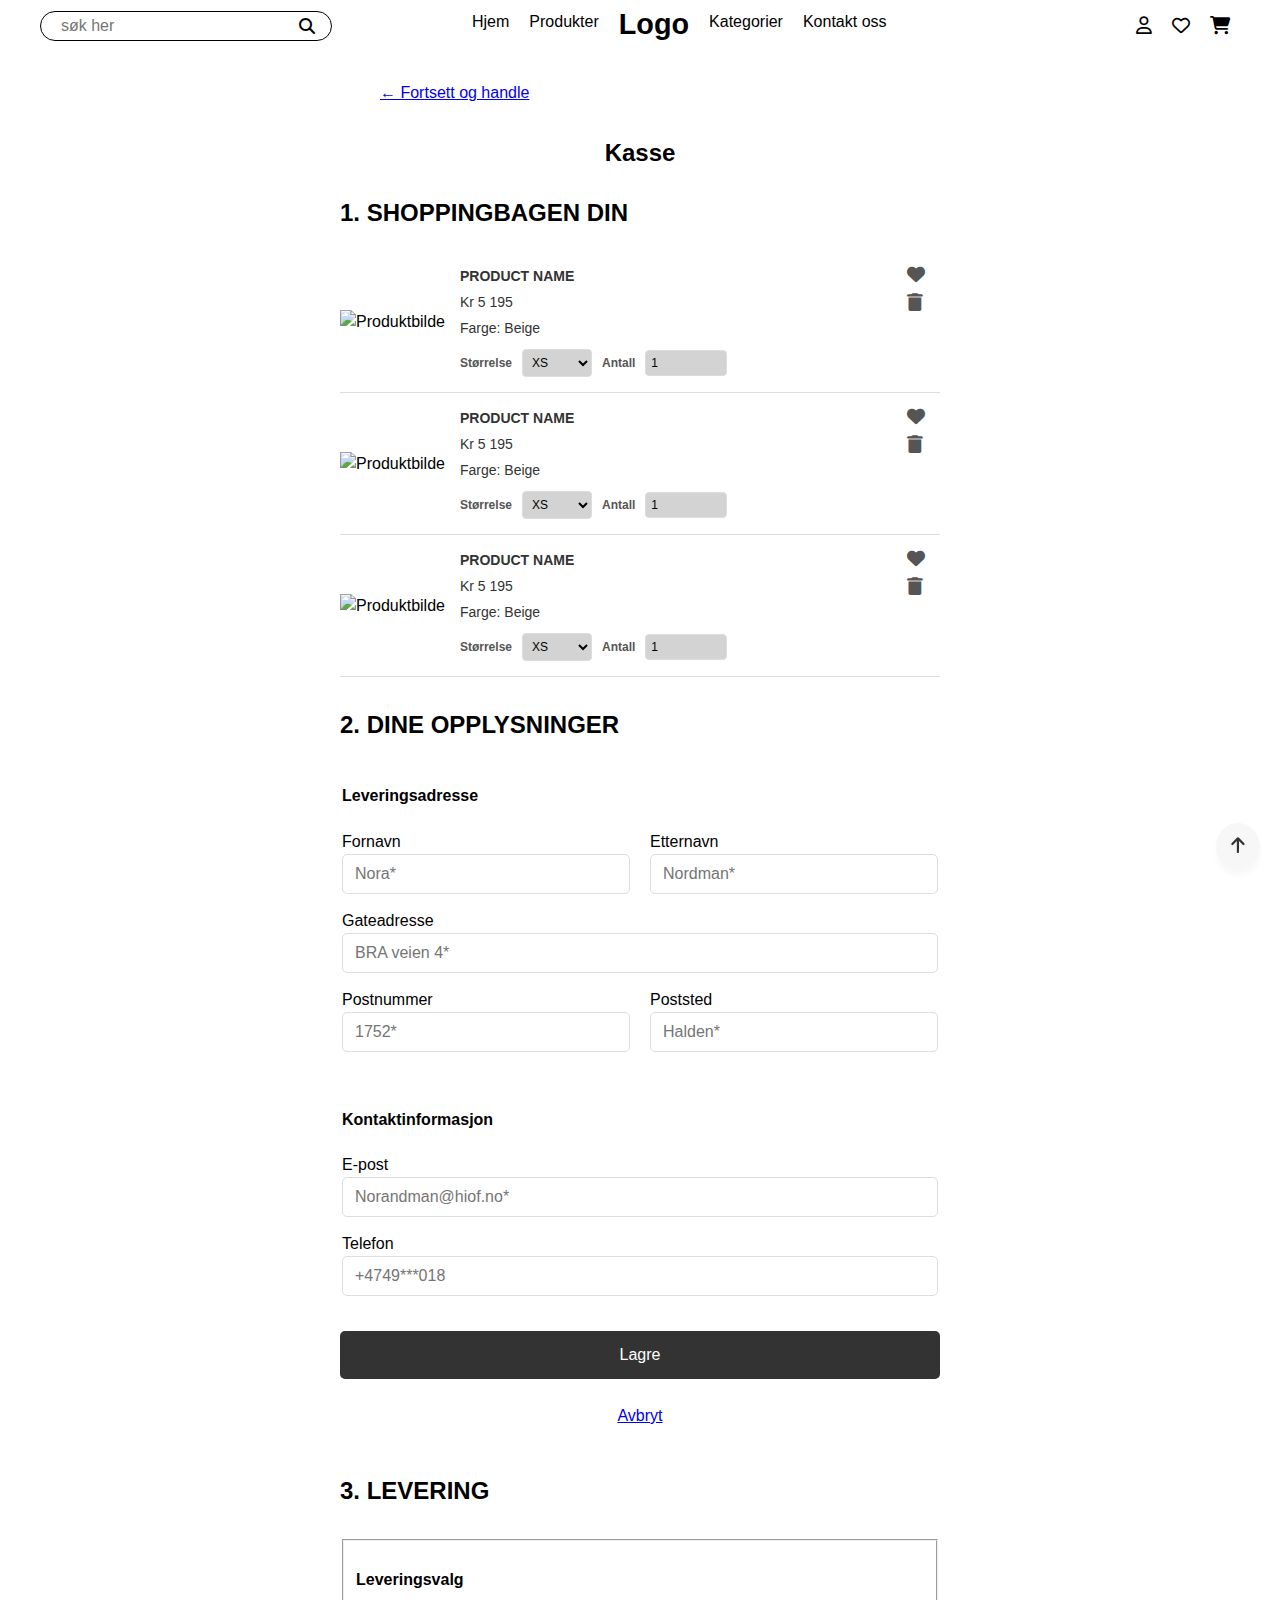
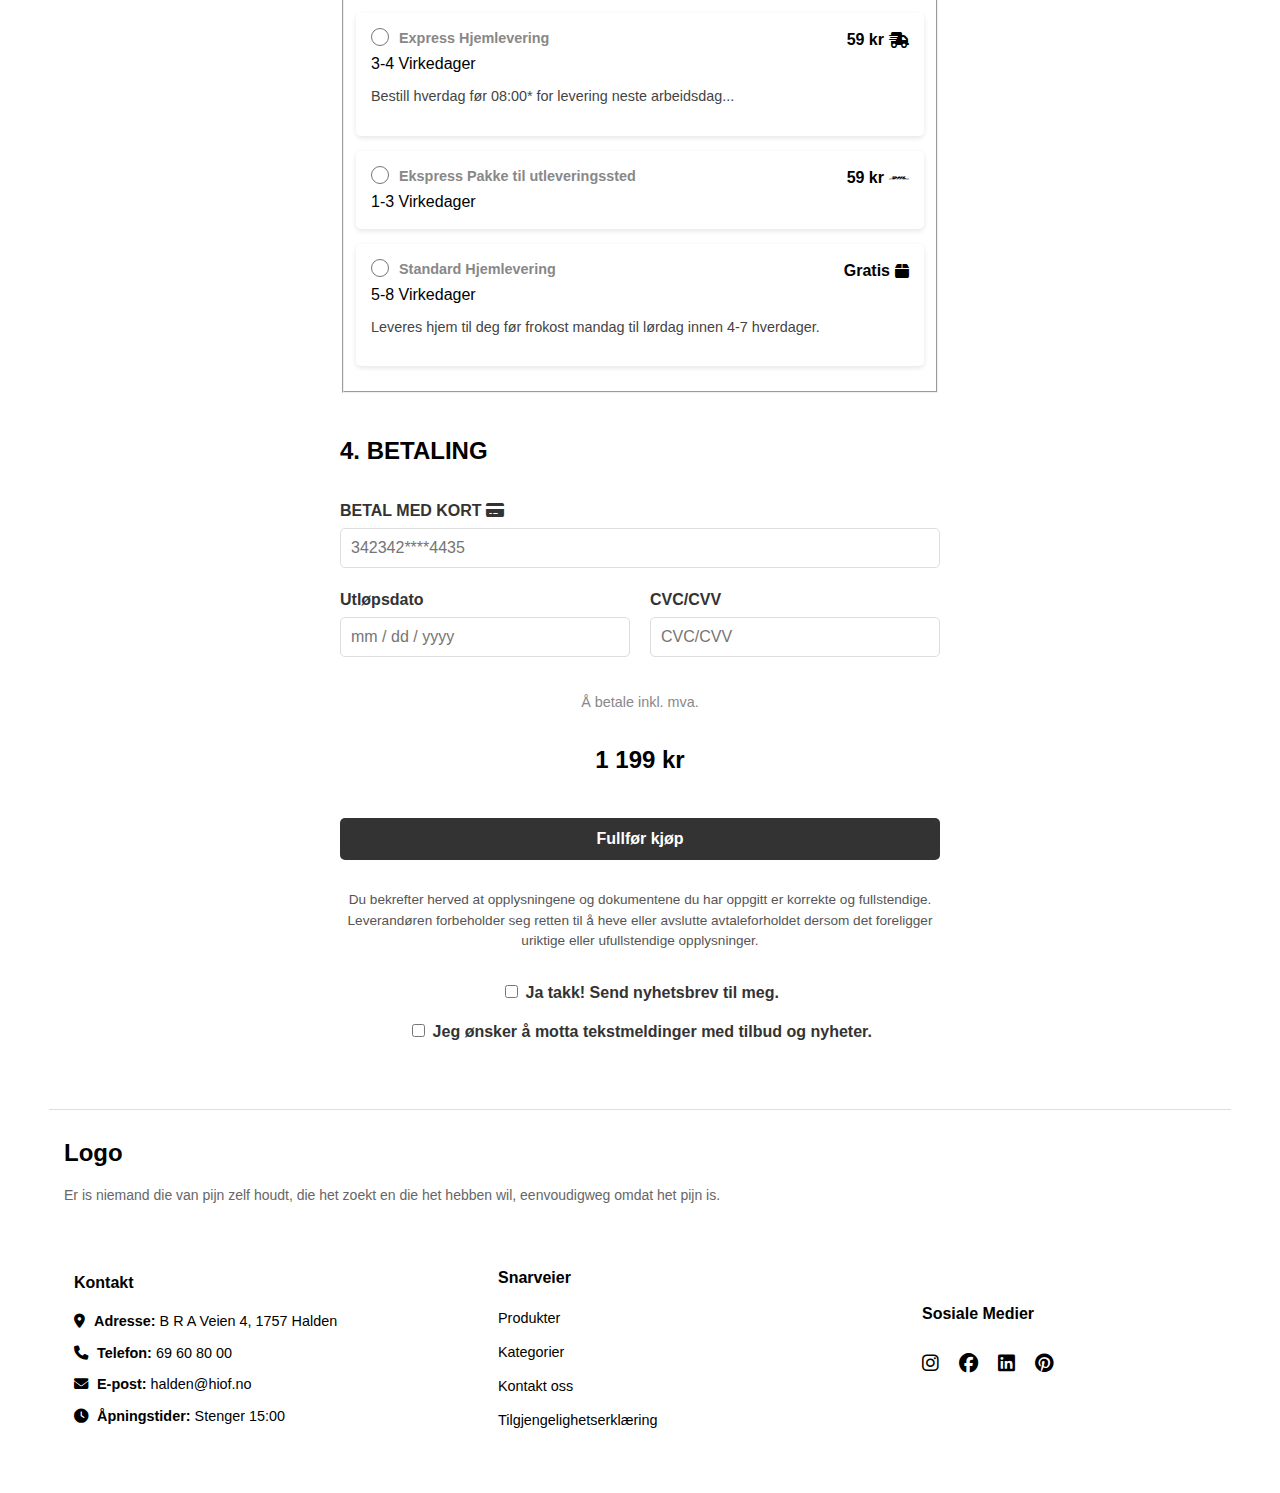
==== commit 2f44c156: "Hopp til toppen navigering" ====
--- a/checkout.html
+++ b/checkout.html
@@ -11,7 +11,7 @@
     <title>Nettbutikk</title>
 </head>
 <body>
-    <header>
+    <header id="top">
        
         <form class="search-bar" action="#" method="get">
     <label for="search" class="visually-hidden"></label>
@@ -347,5 +347,9 @@
         </section>
         </div>
     </footer>
+
+    <a href="#top" class="scroll-to-top" aria-label="Hopp til toppen">
+        <i class="fa-solid fa-arrow-up"></i>
+    </a>
 </body>
 </html>--- a/CSS/stylesheet.css
+++ b/CSS/stylesheet.css
@@ -410,7 +410,7 @@
 /* Slide Content */
 .slide .content {
     position: absolute;
-    left: 50%;
+    left: 55%;
     top: 50%;
     transform: translateY(-50%);
     z-index: 2;
@@ -464,7 +464,7 @@
 }
 
 .slide .content .button:hover {
-    background: #555;
+    background: #ffffff9e;
 }
 
 /* Navigasjon knapper */
@@ -473,7 +473,7 @@
     top: 50%;
     transform: translateY(-50%);
     z-index: 3; 
-    background: white;
+    background: #ffffff82;
     color: black;
     border: none;
     border-radius: 50%;
@@ -484,7 +484,7 @@
 }
 
 button.prev:hover, button.next:hover {
-    background: gray;
+    background: white;
 }
 
 button.prev {
@@ -548,7 +548,7 @@
 
 #De-mest-populære .filter-btn {
     padding: 10px 20px; /* Luft rundt teksten */
-    border: 1px solid #000; /* Svart kant */
+    border: 1px solid #0000009c; /* Svart kant */
     background-color: transparent; /* Ingen bakgrunnsfarge */
     color: #000; /* Svart tekst */
     font-size: 14px; /* Lesbar fontstørrelse */
@@ -561,7 +561,7 @@
 
 /* Hover-effekt */
 #De-mest-populære .filter-btn:hover {
-    background-color: #666666; /* Svart bakgrunn */
+    background-color: #a2a1a1; /* Svart bakgrunn */
     color: #fff; /* Hvit tekst */
 }
 
@@ -753,7 +753,7 @@
 .grid-item.category img {
     width: 100%;
     height: 100%;
-    object-fit: fill; 
+    object-fit: cover; 
     transition: opacity 0.3s ease-in-out;
 }
 
@@ -953,7 +953,7 @@
 }
 
 
-/* Circular Image */
+
 .review figure {
     margin: 0 0 10px; 
 }
@@ -966,7 +966,7 @@
     margin: 0 ;
 }
 
-/* Review Name */
+
 .review figure figcaption {
     margin-top: 5px;
     font-size: 14px;
@@ -974,7 +974,7 @@
     color: #333;
 }
 
-/* Rating */
+
 .rating {
     text-align: left; 
     color: black; 
@@ -982,7 +982,7 @@
     margin: 10px 0;
 }
 
-/* Review Text */
+
 .review-text {
     font-size: 14px;
     color: #666;
@@ -990,7 +990,7 @@
 }
 
 
-/* Circular Image */
+
 .review figure {
     margin: 0 0 10px; 
 }
@@ -1037,7 +1037,7 @@
     content: ""; 
 }
 
-/* Responsive Styles */
+
 @media (max-width: 768px) {
     .breadcrumb {
         align-items: flex-start; 
@@ -1200,10 +1200,10 @@
 /* Wishlist knapp */
 .wishlist-button {
     background-color: white;
-    border: 1px solid black; /* Lys kant */
-    padding: 5px; /* Luft rundt ikonet */
-    font-size: 1.2rem; /* Størrelse på hjertet */
-    cursor: pointer; /* Pekehånd ved hover */
+    border: 1px solid black; 
+    padding: 5px; 
+    font-size: 1.2rem; 
+    cursor: pointer; 
     height: 5vh;
     width: 4vw;
    color:white;
@@ -1256,7 +1256,7 @@
     font-weight: bold;
 }
 
-/* Stjerneanmeldelser */
+
 .product-info .star-rating i {
     color: #000000; 
 }
@@ -1278,16 +1278,16 @@
     flex-direction: column; 
     align-items: center;
     padding: 10px;
-    margin-bottom: 20px; /* Luft mellom hvert produktkort */
+    margin-bottom: 20px;
     border: none; /* Fjerner kantlinje */
     list-style: none;
     
 }
 
 .product1 img {
-    max-width: 100%; /* Gjør bildet responsivt */
-    height: auto; /* Behold proporsjoner */
-    margin-bottom: 10px; /* Avstand mellom bildet og teksten */
+    max-width: 100%; 
+    height: auto; 
+    margin-bottom: 10px; 
 }
 
 
@@ -1295,19 +1295,19 @@
 /* Responsivitet */
 @media (max-width: 768px) {
     .product-section {
-        flex-direction: column; /* Stable elementene vertikalt på små skjermer */
-        align-items: center; /* Sentrer innholdet */
+        flex-direction: column; 
+        align-items: center; 
         width: 60vw;
     }
 
     .product-images {
-        flex-direction: column; /* Endre til kolonnevisning for bilder */
+        flex-direction: column; 
         align-items: center;
         width: 60vw;
     }
 
     .thumbnail-images {
-        flex-direction: row; /* Legg miniatyrbildene ved siden av hverandre */
+        flex-direction: row; 
         justify-content: center;
         width: 80vw;
     }
@@ -1334,14 +1334,14 @@
     padding: 20px;
     margin-top: 30px;
     background-color: #f9f9f9;
-    list-style: none; /* Remove list styling */
-    display: flex; /* Inline-flex ensures horizontal alignment */
-    gap: 20px; /* Space between the review cards */
+    list-style: none; 
+    display: flex; 
+    gap: 20px; 
     padding: 0;
     margin: 0;
-    transform: translateX(0); /* Initial position for scroll animation */
+    transform: translateX(0); 
     transition: transform 0.3s ease-in-out;
-    overflow-x: scroll;  /* Can be auto, hidden, or visible */
+    overflow-x: scroll;  
     overflow-y: hidden;
 }
 
@@ -1369,7 +1369,7 @@
     text-decoration: underline;
 }
 
-/* Product List */
+/* Produkt Liste */
 .product-list {
     list-style: none; 
     display: flex; 
@@ -1470,7 +1470,7 @@
 /* CHECKOUT-SIDEN*/
 /* Venstrestill alt innhold */
 body, main, header, footer, section, article {
-    text-align: left; /* Venstrestill tekst */
+    text-align: left; 
 }
 
 
@@ -1517,7 +1517,7 @@
     object-fit: contain;
 }
 
-/* Product details */
+
 .produkt-detaljer {
     flex-grow: 1;
     display: flex;
@@ -1532,7 +1532,7 @@
     color: #333;
 }
 
-/* Size and Quantity Row */
+
 .produkt-valg {
     display: flex;
     align-items: center;
@@ -1557,7 +1557,7 @@
     color: black;
 }
 
-/* Icons section */
+
 .produkt-ikoner {
     position: absolute;
     top: 15px;
@@ -1574,7 +1574,7 @@
     color: #1b6cb9;
 }
 
-/* Mobile Responsiveness */
+
 @media (max-width: 768px) {
     .handlekurv-produkt {
         flex-direction: column;
@@ -1593,7 +1593,7 @@
 
 
 
-/* Section container */
+
 #dine-opplysninger {
     width: 100%;
     max-width: 800px;
@@ -1601,7 +1601,7 @@
     font-family: Arial, sans-serif;
 }
 
-/* Align section headers */
+
 #dine-opplysninger h3 {
     font-size: 24px;
     font-weight: bold;
@@ -1609,14 +1609,14 @@
     text-align: left; 
 }
 
-/* Fieldset styling */
+
 #dine-opplysninger fieldset {
     border: none;
     margin-bottom: 20px;
     padding: 0;
 }
 
-/* Form group styling */
+
 .form-group {
     display: flex;
     flex-direction: column;
@@ -1633,7 +1633,7 @@
     flex: 1;
 }
 
-/* Input fields */
+
 #dine-opplysninger input {
     width: 100%;
     padding: 10px 12px;
@@ -1643,17 +1643,17 @@
     box-sizing: border-box;
 }
 
-/* Button container styling */
+
 .button-container {
     display: flex;
     flex-direction: column;
-    gap: 10px; /* Space between buttons */
+    gap: 10px; 
 }
 
 .lagre-knapp,
 .avbryt-knapp {
     display: block;
-    width: 100%; /* Occupies full width */
+    width: 100%; 
     padding: 15px;
     font-size: 1rem;
     text-align: center;
@@ -1679,7 +1679,7 @@
 
 
 
-/* Responsive adjustments */
+
 @media (max-width: 768px) {
     .form-row {
         flex-direction: column;
@@ -1772,13 +1772,13 @@
     gap: 5px; 
 }
 
-/* Icon styling in price */
+
 .leveringsvalg-container .pris img {
     width: 16px; 
     height: 16px; 
 }
 
-/* Description text for levering (paragraphs) */
+
 #Levering article p {
     font-size: 0.9rem;
     line-height: 1.4; 
@@ -1786,13 +1786,13 @@
     margin-top: 10px; 
 }
 
-/* Leverings header alignment */
+
 #Levering h3 {
     margin-bottom: 15px; 
     text-align: left; 
 }
 
-/* General styles for Betaling Section */
+
 #betaling {
     
     background-color: #fff;
@@ -1803,17 +1803,17 @@
     margin: 40px auto;
 }
 
-/* Header styles */
+
 #betaling  h3 {
     font-size: 24px;
     font-weight: bold;
     margin-bottom: 20px;
     text-align: left;
-    margin: 0; /* Align with other headers */
+    margin: 0; 
     padding: 0;
 }
 
-/* Label and Input styling */
+
 #betaling label {
     display: block;
     font-size: 1rem;
@@ -1835,7 +1835,7 @@
     box-sizing: border-box;
 }
 
-/* Flexbox for rows of inputs (Utløpsdato and CVC) */
+
 .input-row {
     display: flex;
     justify-content: space-between;
@@ -1850,7 +1850,7 @@
     width: 100%;
 }
 
-/* Pricing styles */
+
 .pris-tekst {
     font-size: 0.9rem;
     color: #888;
@@ -1865,7 +1865,7 @@
     margin-bottom: 20px;
 }
 
-/* Button styles */
+
 .fullfor-knapp {
     background-color: #333;
     color: #fff;
@@ -1885,7 +1885,7 @@
     background-color: #555;
 }
 
-/* Confirmation text */
+
 .bekreftelse-tekst {
     font-size: 0.85rem;
     color: #555;
@@ -1894,7 +1894,7 @@
     margin: 10px 0;
 }
 
-/* Checkbox styling */
+
 .checkbox-container {
     display: flex;
     flex-direction: column;
@@ -2017,13 +2017,13 @@
 
 
 @media (max-width: 768px) {
-     */
+     
     header {
         padding: 10px; 
         gap: 10px;
     }
-   
-
+
+    
     .search-bar {
         max-width: 60vw; 
     }
@@ -2235,7 +2235,7 @@
 .product img {
     width: 100%; 
     height: 40vh; 
-    object-fit: fill; 
+    object-fit: cover; 
     border-bottom: 1px solid #ddd;
     border-radius: 20px 20px 0 0;
     
@@ -2427,3 +2427,40 @@
 
 
 
+
+.scroll-to-top {
+    position: fixed; 
+    bottom: 30px;
+    right: 20px;
+    background-color: #c6c6c62b;
+    color: rgb(0, 0, 0);
+    font-size: 18px;
+    text-align: center;
+    padding: 10px 15px;
+    box-shadow: 0 6px 6px rgba(0, 0, 0, 0.041);
+    border-radius: 50%;
+    text-decoration: none;
+    z-index: 1000;
+    opacity: 0.8;
+    transition: opacity 0.3s ease, transform 0.3s ease;
+}
+
+.scroll-to-top:hover {
+    opacity: 1;
+    transform: scale(1.1);
+    background-color: #c6c6c6a6;
+}
+
+.scroll-to-top:focus {
+    outline: 2px solid #c7c5c5;
+    outline-offset: 2px;
+}
+
+@media (max-width: 768px) {
+    .scroll-to-top {
+        font-size: 15px;
+        padding: 6.4px 12px;
+        right: 0.5%;
+        bottom: 15px;
+    }
+}
